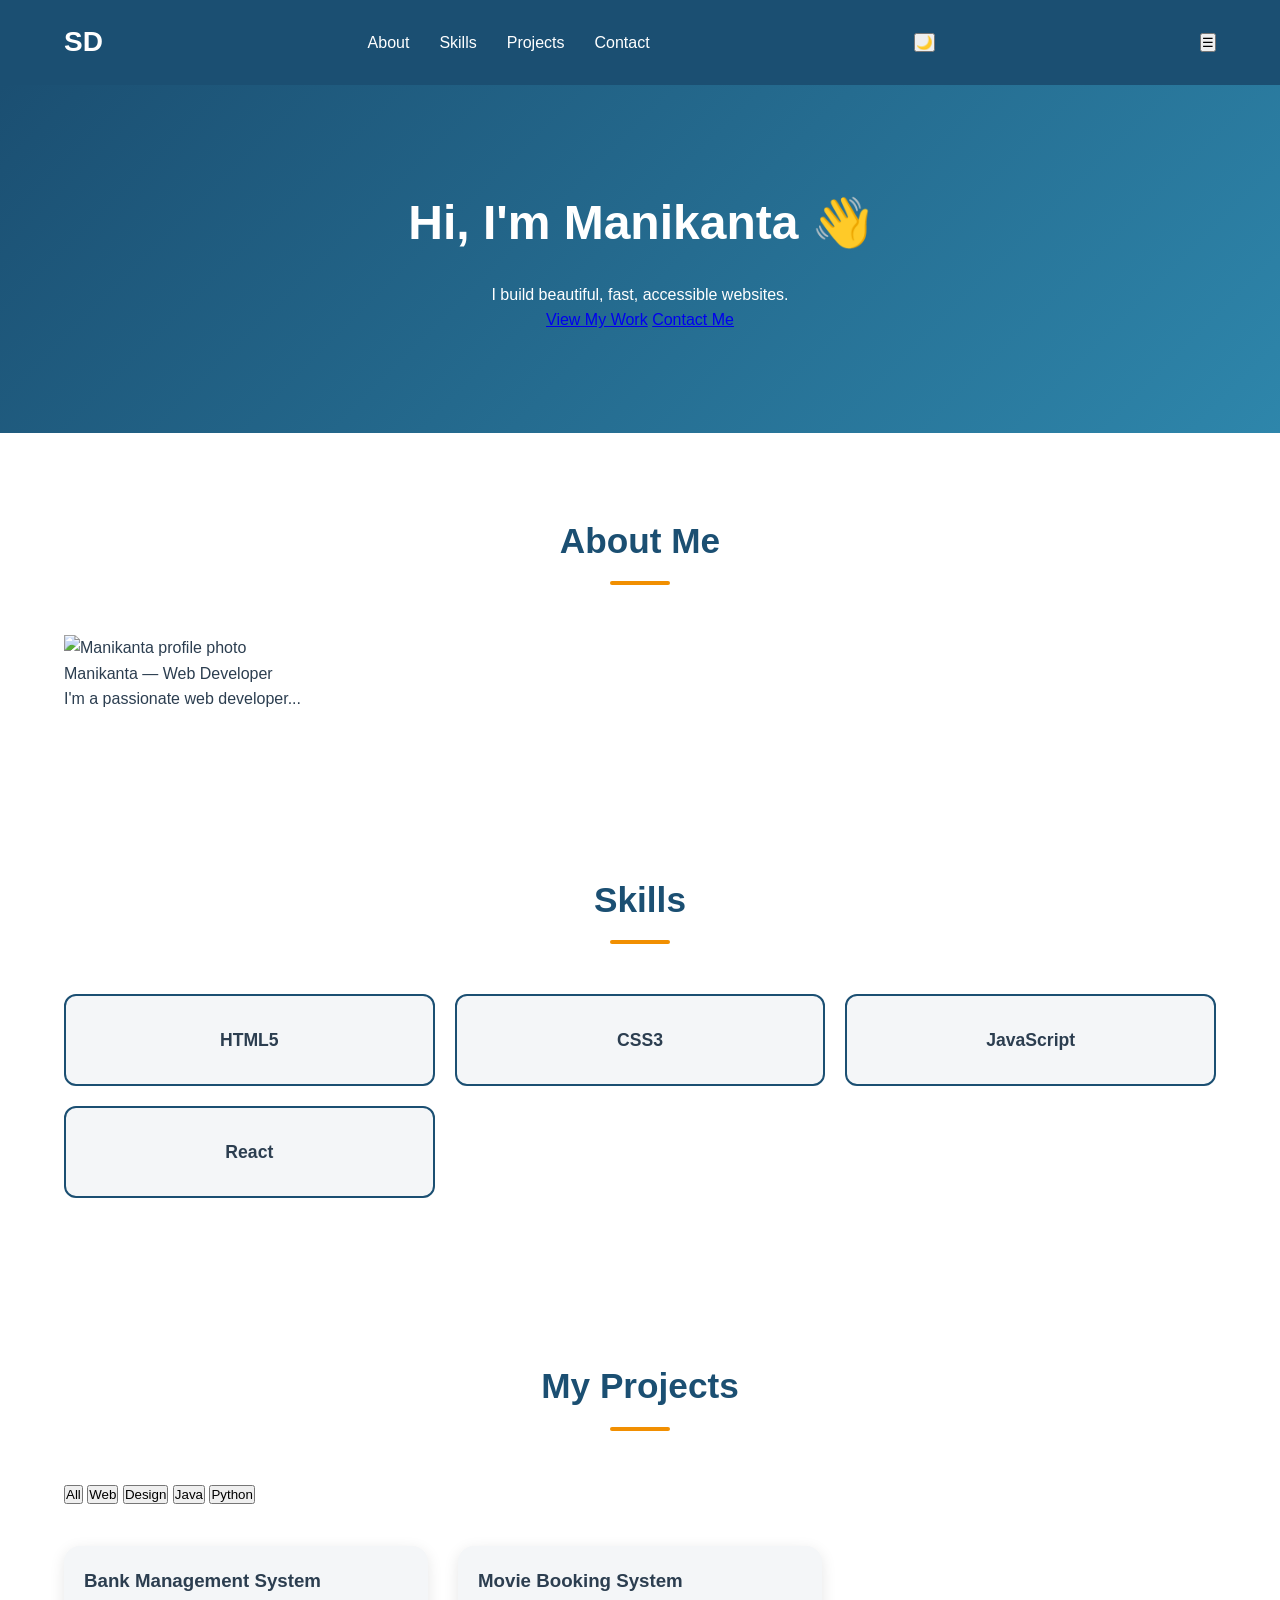
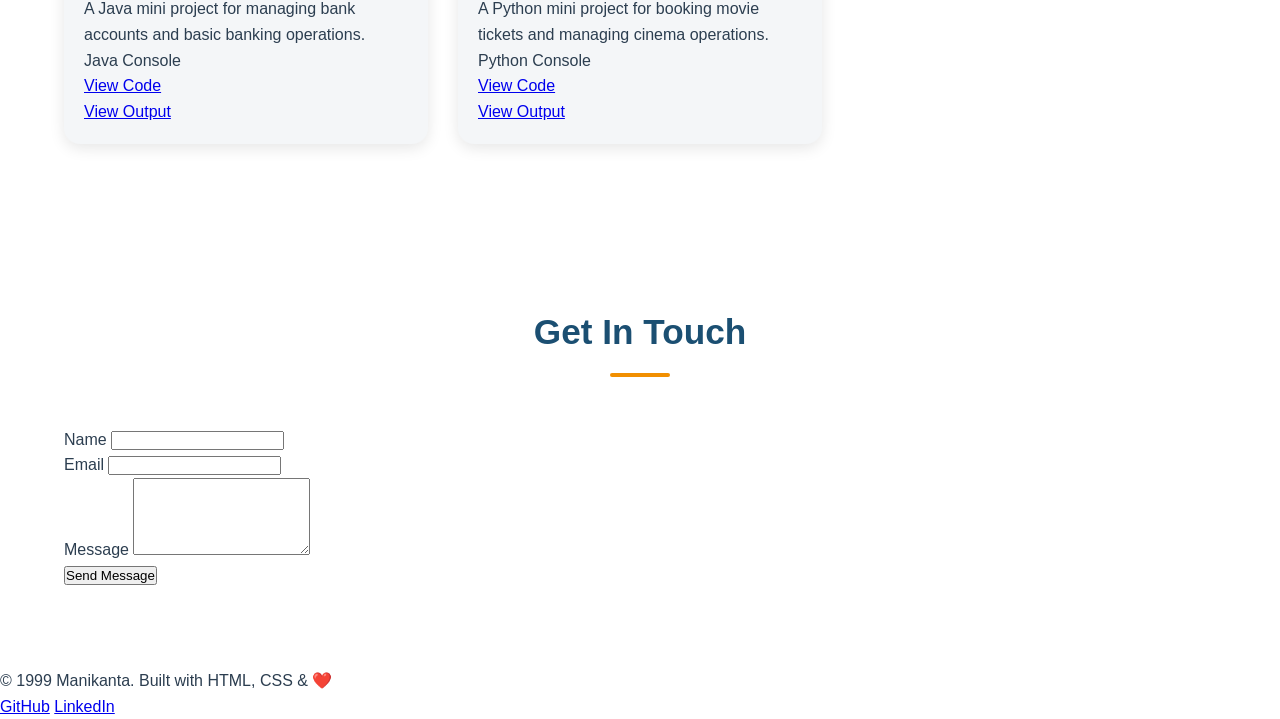
==== index.html @ 67e28643 "Day6_changes" ====
<!DOCTYPE html>
<html lang="en">

<head>
    <meta charset="UTF-8">
    <meta name="viewport" content="width=device-width, initial-scale=1.0">
    <title>Manikanta | Web Developer</title>
    <meta name="description" content="Portfolio of Manikanta, web developer">
    <meta property="og:title" content="Manikanta | Web Developer">
    <meta property="og:image" content="preview.jpg">
    <link rel="icon" type="image/png" href="images/favicon.png" alt="Favicon">
 
    <link rel="stylesheet" href="styles.css"> <!-- Ready for Day 5! -->
</head>

<body>

    <!-- HEADER + NAVIGATION -->
    <header class="site-header">
        <nav class="navbar">
            <div class="logo">SD</div>
            <ul class="nav-links">
                <li><a href="#about">About</a></li>
                <li><a href="#skills">Skills</a></li>
                <li><a href="#projects">Projects</a></li>
                <li><a href="#contact">Contact</a></li>
            </ul>
            <!-- FOR DARK MODE -->
            <button class="theme-toggle" aria-label="Toggle Dark Mode" title="Toggle Dark Mode">
                🌙
            </button>
            <!-- Mobile Menu -->
            <button class="menu-toggle" aria-label="Toggle Navigation" aria-expanded="false">
                ☰
            </button>
        </nav>
    </header>

    <!-- MAIN CONTENT -->
    <main>

        <!-- HERO SECTION -->
        <section class="hero-section">
            <h1>Hi, I'm <span class="highlight">Manikanta</span> 👋</h1>
            <p class="tagline">I build beautiful, fast, accessible websites.</p>
            <div class="hero-buttons">
                <a href="#projects" class="btn btn-primary">View My Work</a>
                <a href="#contact" class="btn btn-secondary">Contact Me</a>
            </div>
        </section>

        <!-- ABOUT SECTION -->
        <section id="about" class="about-section">
            <h2>About Me</h2>
            <div class="about-content">
                <figure class="profile-figure">
                    <img src="images/profile.jpg" alt="Manikanta profile photo" width="300">
                    <figcaption>Manikanta — Web Developer</figcaption>
                </figure>
                <div class="about-text">
                    <p>I'm a passionate web developer...</p>
                </div>
            </div>
        </section>

        <!-- SKILLS SECTION -->
        <section id="skills" class="skills-section">
            <h2>Skills</h2>
            <div class="skills-grid">
                <div class="skill-item" data-level="90">HTML5</div>
                <div class="skill-item" data-level="80">CSS3</div>
                <div class="skill-item" data-level="75">JavaScript</div>
                <div class="skill-item" data-level="65">React</div>
            </div>
        </section>

        <!-- PROJECTS SECTION -->
        <section id="projects" class="projects-section">
            <h2>My Projects</h2>
            <div class="project-filters">
                <!--The data-filter attribute is what our JS will read-->
                <button class="filter-btn active" data-filter="all">All</button>
                <button class="filter-btn active" data-filter="web">Web</button>
                <button class="filter-btn active" data-filter="design">Design</button>
                <button class="filter-btn" data-filter="java">Java</button>
                <button class="filter-btn" data-filter="python">Python</button>
            </div>
        <div class="projects-grid">
        <article class="project-card" data-category="java">

    <div class="project-card-body">

        <h3>Bank Management System</h3>

        <p>
            A Java mini project for managing bank accounts
            and basic banking operations.
        </p>
             
        <div class="project-tags">
            <span class="tag">Java</span>
            <span class="tag">Console</span>
        </div>

        <a href="https://github.com/Manikantakardalli/java-programs/blob/main/src/mini_projects/Bank.java"
             class="btn"
             target="_blank">
             View Code
        </a>

         <a href="images/Bank-output.png"
            class="btn"
            target="_blank">
            View Output
         </a>


    </div>

        </article>

        <article class="project-card" data-category="python">

    <div class="project-card-body">

        <h3>Movie Booking System</h3>

        <p>
            A Python mini project for booking movie tickets
            and managing cinema operations.
        </p>
             
        <div class="project-tags">
            <span class="tag">Python</span>
            <span class="tag">Console</span>
        </div>

        <a href="https://github.com/Manikantakardalli/python-programs/blob/main/Mini_projects/movie_booking.py"
             class="btn"
             target="_blank">
             View Code
        </a>

         <a href="images/Movie-output.png"
            class="btn"
            target="_blank">
            View Output
         </a>


    </div>

        </article>
        </div>
        </section>

        <!-- CONTACT SECTION -->
        <section id="contact" class="contact-section">
            <h2>Get In Touch</h2>
            <form id="contact-form" action="#" method="POST" novalidate>
                <div class="form-group">
                    <label for="name">Name</label>
                    <input type="text" id="name" name="name" required>
                </div>
                <div class="form-group">
                    <label for="email">Email</label>
                    <input type="email" id="email" name="email" required>
                </div>
                <div class="form-group">
                    <label for="message">Message</label>
                    <textarea id="message" name="message" rows="5" required></textarea>
                </div>
                <button type="submit" class="btn btn-primary">Send Message</button>
            </form>
        </section>

    </main>

    <!-- FOOTER -->
    <footer class="site-footer">
        <p>
            &copy; <span class="footer-year">1999</span> Manikanta.
            Built with HTML, CSS & ❤️
        </p>

        <nav aria-label="Social links">
            <a href="https://github.com/manikantakardalli" target="_blank">GitHub</a>
            <a href="https://www.linkedin.com/in/manikanta-kardalli-6a7165414/" target="_blank">LinkedIn</a>
        </nav>
    </footer>

    <!-- JavaScript will go here from Day 8! -->
    <script src="script.js"></script>
</body>

</html>
---- styles.css ----
/* styles.css - Start styling your potfolio website here */
/* === RESET & BASE === */
*{
    margin: 0;
    padding: 0;
    box-sizing: border-box;
}
/* CSS Custom Properties (variables) - DRY Principle */
:root {
    --primary: #1B4F72;
    --accent: #F18F01;
    --text: #2C3E50;
    --light: #F4F6F8;
    --white: #FFFFFF;
    --font-main: 'Segoe UI', Tahoma, Geneva, Verdana, sans-serif;
 
}
body {
    font-family: var(--font-main);
    color: var(--text);
    line-height: 1.6;
    background-color: var(--white);
}
/* NAVIGATION */
.site-header{
    position: sticky;
    top: 0;
    z-index: 1000;
    background: var(--primary);
    transition: background 0.3s ease, box-shadow 0.3s ease; /*Day 9*/
}
.navbar {
    display: flex;
    justify-content: space-between;
    align-items: center;
    padding: 20px 5%;
   
}
.logo{
    font-size: 28px;
    font-weight: bold;
    color: var(--white);
}
.nav-links {
    list-style: none;
    display: flex;
    gap: 30px;
}
.nav-links a {
    color: var(--white);
    text-decoration: none;
    font-weight: 500;
    transition: color 0.3s;
}
.nav-links a:hover {
    color: var(--accent);
 
}
.nav-links a.active{
    color: var(--accent);
    font-weight: bold;
    border-bottom: 2px solid var(--accent);
}
 
/* HERO SECTION */
.hero-section {
    text-align: center;
    background: linear-gradient(135deg, var(--primary), #2E86AB);
    color: var(--white);
    padding: 100px 5%;
}
.hero-section h1 {
    font-size: 3rem;
    margin-bottom: 20px;
 
}

/* === SECTION STYLES === */
section{
    padding: 80px 5%;
}
section h2{
    text-align: center;
    font-size: 2.2rem;
    margin-bottom: 50px;
    color: var(--primary);
}
 
section h2::after{
    content: '';
    display: block;
    width: 60px;
    height: 4px;
    background: var(--accent);
    margin: 12px auto 0;
    border-radius: 2px;
}

/* SKILLS SECTION */
.skills-grid{
    display:grid;
    grid-template-columns: repeat(auto-fill,minmax(300px,1fr));
    gap: 20px;
    margin-top: 40px;
    justify-items: space-between;
}
.skill-item{
    background: var(--light);
    border: 2px solid var(--primary);
    border-radius: 12px;
    padding: 30px 20px;
    text-align: center;
    font-weight: bold;
    font-size: 1.1rem;
    transition: transform 0.3s, box-shadow 0.3s;
}
.skill-item:hover{
    transform: translateY(-5px);
    box-shadow: 0 10px 30px rgba(0,0,0,0.15);
}
/* PROJECTS SECTION */
.projects-grid{
    display:grid;
    grid-template-columns: repeat(auto-fill,minmax(300px,1fr));
    gap: 30px;
    margin-top: 40px;
}
.project-card{
    background: var(--light);
    border-radius: 16px;
    overflow: hidden;
    box-shadow: 0 4px 15px rgba(0,0,0,0.1);
    transition: transform 0.3s, box-shadow 0.3s;
    display: flex;
    flex-direction: column;
}
.project-card:hover{
    transform: translateY(-8px);
    box-shadow: 0 15px 40px rgba(0,0,0,0.2);
}
.project-card img{
    width: 100%;
    height:200px;
    object-fit: cover;
}
.project-card-body{
  padding: 20px;
  flex: 1;
  display: flex;
  flex-direction: column;
}
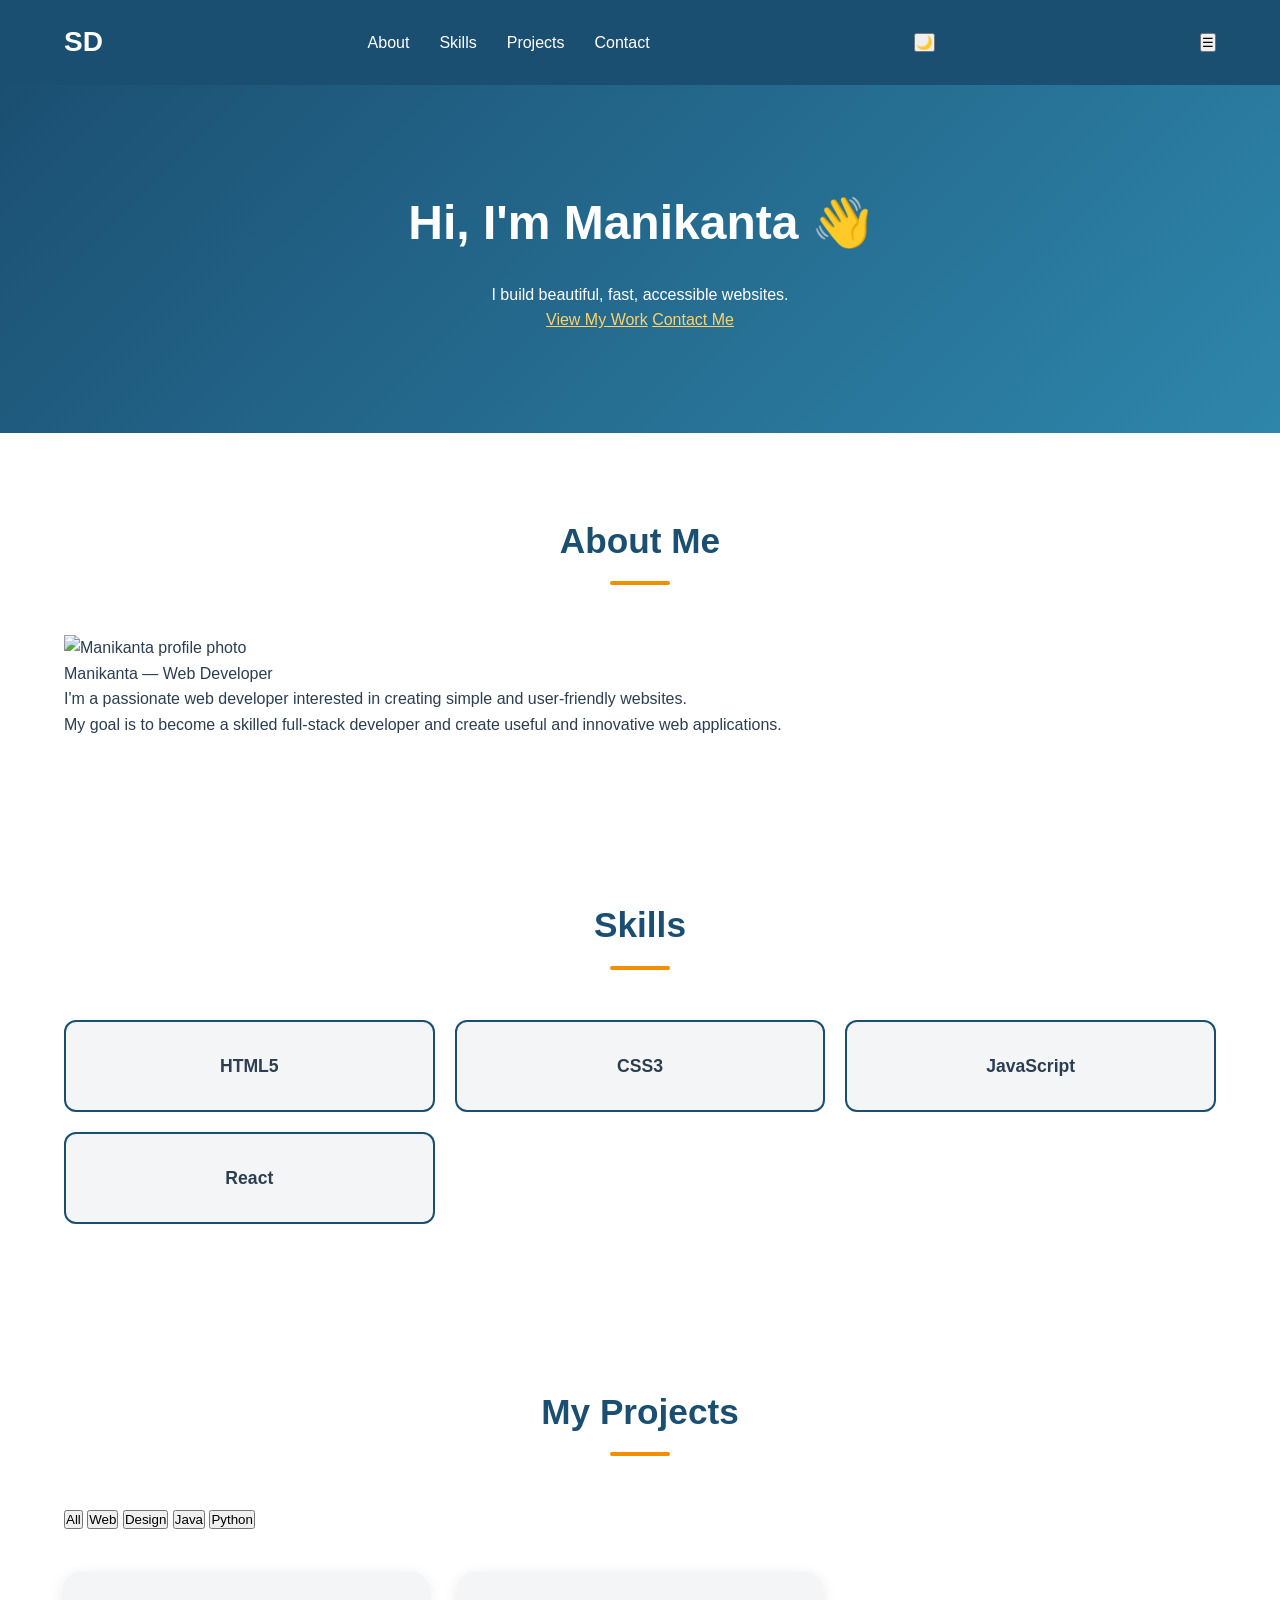
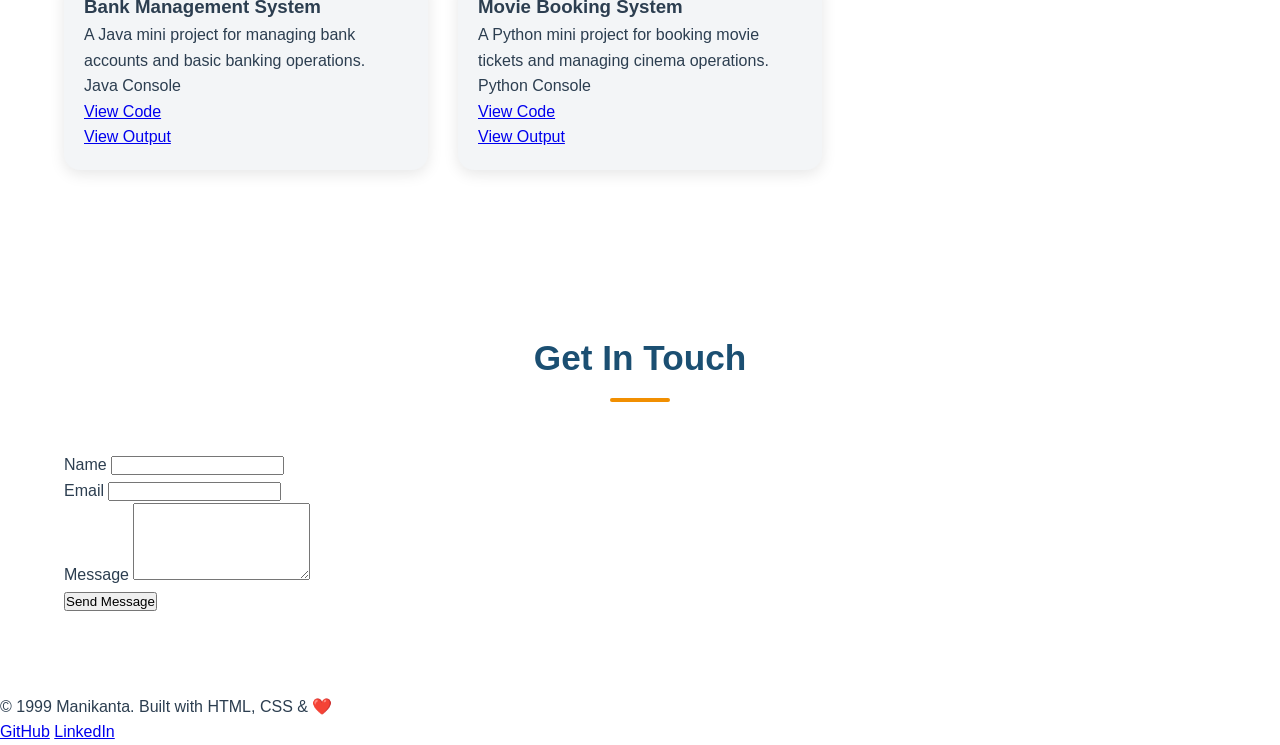
==== commit 9df40df3: "Day6_changes" ====
--- a/index.html
+++ b/index.html
@@ -54,12 +54,20 @@
             <h2>About Me</h2>
             <div class="about-content">
                 <figure class="profile-figure">
-                    <img src="images/profile.jpg" alt="Manikanta profile photo" width="300">
+                    <img src="images/profile.jpg" alt="Manikanta profile photo" width="150">
                     <figcaption>Manikanta — Web Developer</figcaption>
                 </figure>
                 <div class="about-text">
-                    <p>I'm a passionate web developer...</p>
-                </div>
+                     <p>
+                           I'm a passionate web developer interested in creating
+                           simple and user-friendly websites.
+                     </p>
+
+                     <p>
+                            My goal is to become a skilled full-stack developer and
+                            create useful and innovative web applications.
+                     </p>
+</div>
             </div>
         </section>
 
@@ -170,7 +178,7 @@
                     <label for="message">Message</label>
                     <textarea id="message" name="message" rows="5" required></textarea>
                 </div>
-                <button type="submit" class="btn btn-primary">Send Message</button>
+                <button type="submit" class="btn btn-primary" >Send Message</button>
             </form>
         </section>
 
--- a/styles.css
+++ b/styles.css
@@ -10,7 +10,7 @@
     --primary: #1B4F72;
     --accent: #F18F01;
     --text: #2C3E50;
-    --light: #F4F6F8;
+    --light: hsl(210, 22%, 96%);
     --white: #FFFFFF;
     --font-main: 'Segoe UI', Tahoma, Geneva, Verdana, sans-serif;
  
@@ -73,6 +73,10 @@
     font-size: 3rem;
     margin-bottom: 20px;
  
+}
+.hero-buttons a {
+    margin-top: 20px;
+    color:#FFD166;
 }
 
 /* === SECTION STYLES === */
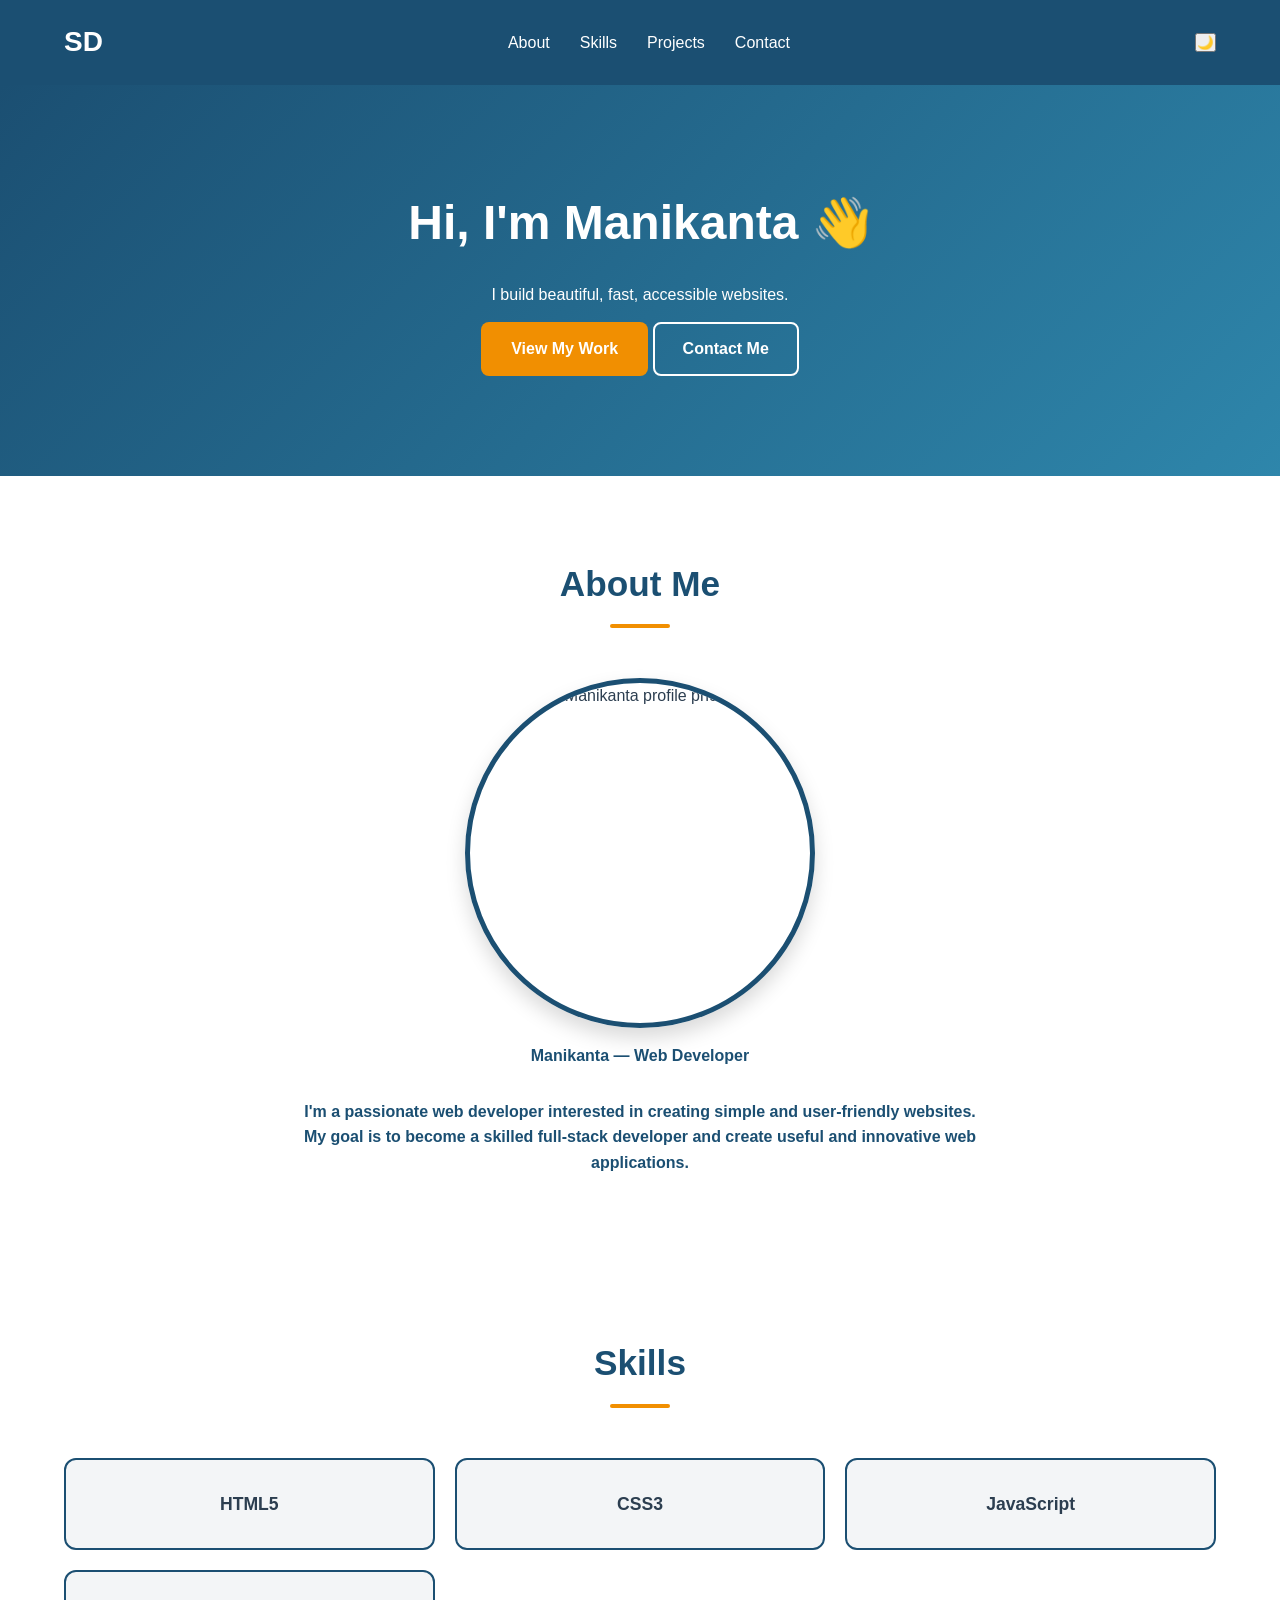
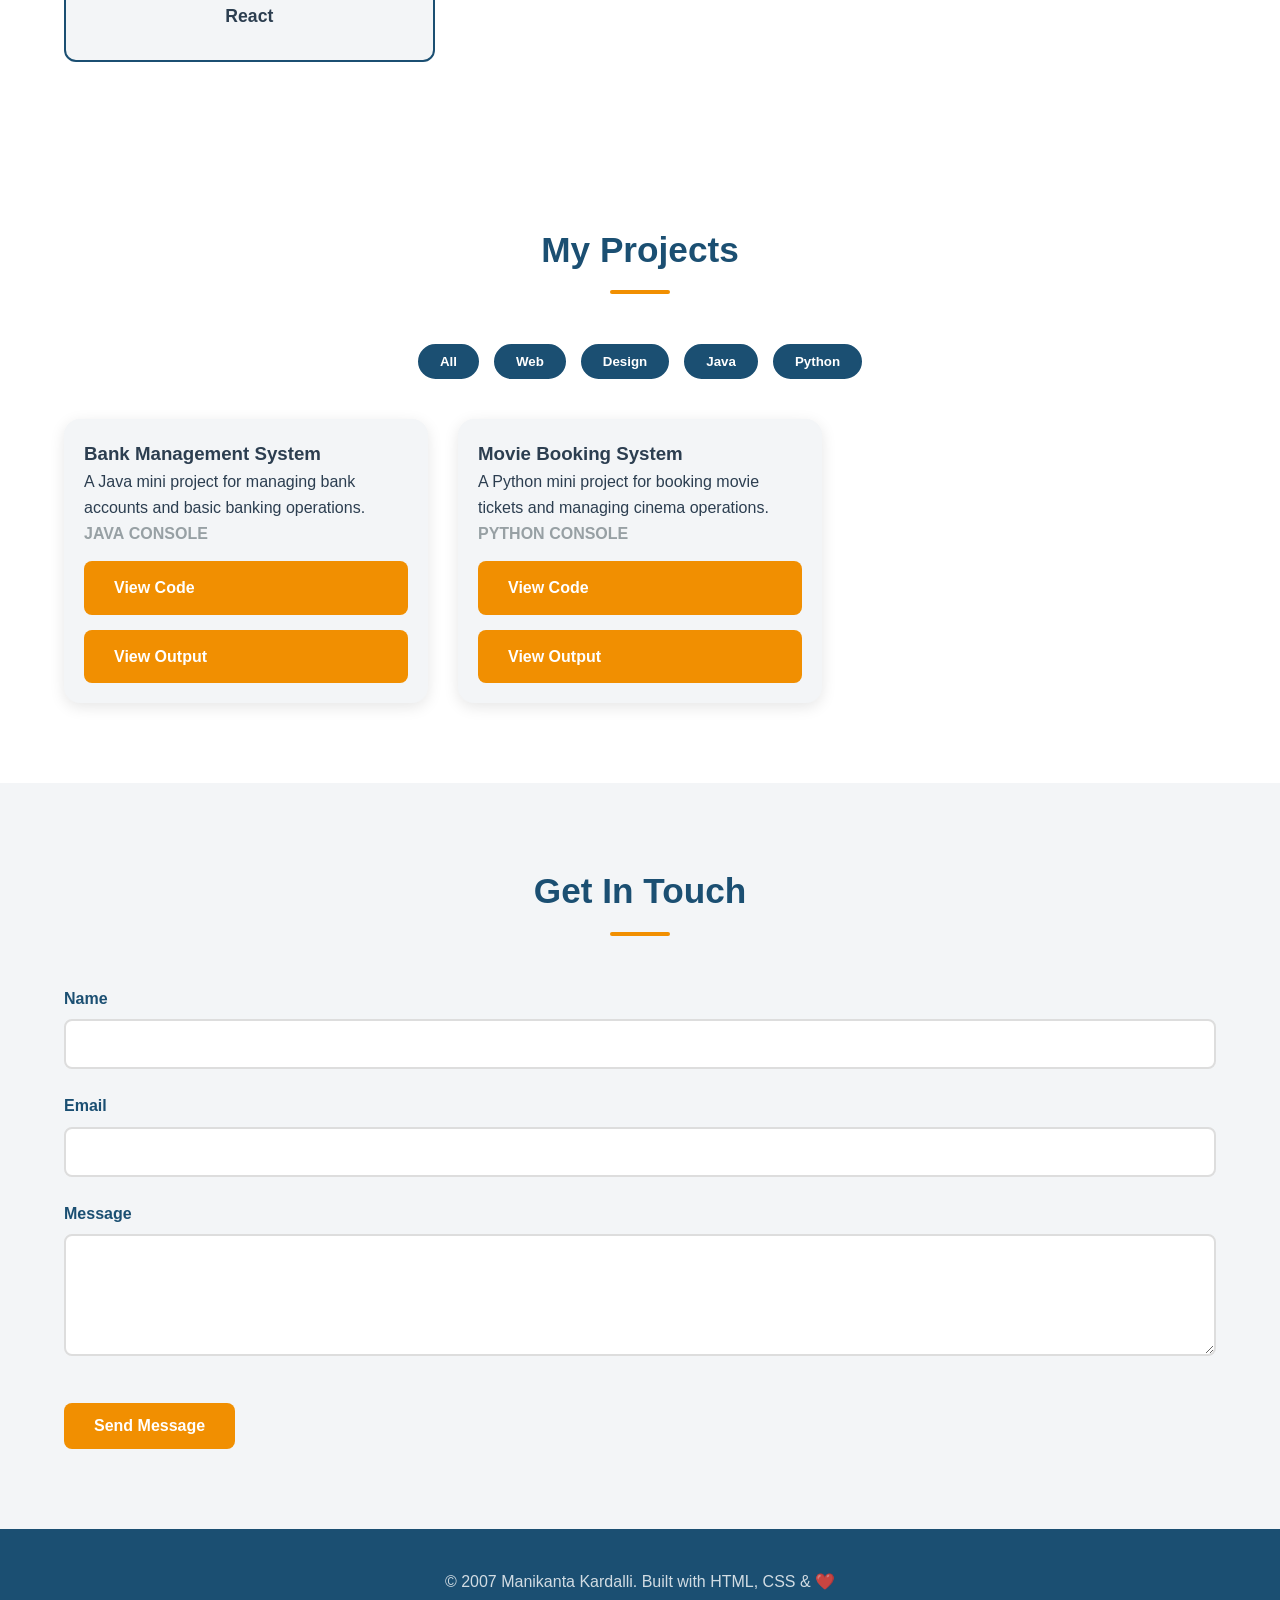
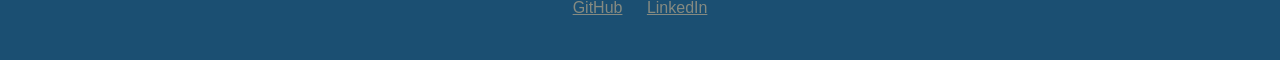
==== commit bef937fa: "Day7_changes" ====
--- a/index.html
+++ b/index.html
@@ -54,7 +54,7 @@
             <h2>About Me</h2>
             <div class="about-content">
                 <figure class="profile-figure">
-                    <img src="images/profile.jpg" alt="Manikanta profile photo" width="150">
+                    <img src="images/profile.jpg" alt="Manikanta profile photo" width="350">
                     <figcaption>Manikanta — Web Developer</figcaption>
                 </figure>
                 <div class="about-text">
@@ -90,8 +90,8 @@
                 <button class="filter-btn active" data-filter="all">All</button>
                 <button class="filter-btn active" data-filter="web">Web</button>
                 <button class="filter-btn active" data-filter="design">Design</button>
-                <button class="filter-btn" data-filter="java">Java</button>
-                <button class="filter-btn" data-filter="python">Python</button>
+                <button class="filter-btn active" data-filter="java">Java</button>
+                <button class="filter-btn active" data-filter="python">Python</button>
             </div>
         <div class="projects-grid">
         <article class="project-card" data-category="java">
@@ -106,18 +106,18 @@
         </p>
              
         <div class="project-tags">
-            <span class="tag">Java</span>
-            <span class="tag">Console</span>
+            <span class="tag">JAVA</span>
+            <span class="tag">CONSOLE</span>
         </div>
 
         <a href="https://github.com/Manikantakardalli/java-programs/blob/main/src/mini_projects/Bank.java"
-             class="btn"
+             class="btn btn-primary"
              target="_blank">
              View Code
         </a>
 
          <a href="images/Bank-output.png"
-            class="btn"
+            class="btn btn-primary"
             target="_blank">
             View Output
          </a>
@@ -139,18 +139,18 @@
         </p>
              
         <div class="project-tags">
-            <span class="tag">Python</span>
-            <span class="tag">Console</span>
+            <span class="tag">PYTHON</span>
+            <span class="tag">CONSOLE</span>
         </div>
 
         <a href="https://github.com/Manikantakardalli/python-programs/blob/main/Mini_projects/movie_booking.py"
-             class="btn"
+             class="btn btn-primary"
              target="_blank">
              View Code
         </a>
 
          <a href="images/Movie-output.png"
-            class="btn"
+            class="btn btn-primary"
             target="_blank">
             View Output
          </a>
@@ -187,13 +187,13 @@
     <!-- FOOTER -->
     <footer class="site-footer">
         <p>
-            &copy; <span class="footer-year">1999</span> Manikanta.
+            &copy; <span class="footer-year">2007</span> Manikanta Kardalli.
             Built with HTML, CSS & ❤️
         </p>
 
-        <nav aria-label="Social links">
+        <nav class = "social-links" aria-label="Social links">
             <a href="https://github.com/manikantakardalli" target="_blank">GitHub</a>
-            <a href="https://www.linkedin.com/in/manikanta-kardalli-6a7165414/" target="_blank">LinkedIn</a>
+            <a href="https://www.linkedin.com/in/manikanta-kardalli-6a7165414/" target="_blank" >LinkedIn</a>
         </nav>
     </footer>
 
--- a/styles.css
+++ b/styles.css
@@ -72,13 +72,106 @@
 .hero-section h1 {
     font-size: 3rem;
     margin-bottom: 20px;
- 
-}
-.hero-buttons a {
-    margin-top: 20px;
-    color:#FFD166;
-}
-
+}
+/* === ABOUT SECTION === */
+.about-content{
+    display: flex;
+    flex-direction: column;
+    align-items: center;
+    justify-content: center;
+    gap:30px;
+    max-width: 1000px;
+    margin: 0 auto;
+    text-align: center;
+}
+.profile-figure{
+    display: flex;
+    flex-direction: column;
+    align-items: center;
+    text-align: center;
+   
+}
+.profile-figure img{
+   aspect-ratio: 1/1;
+    object-fit: cover;
+    border-radius: 50%;
+    border: 5px solid var(--primary);
+    box-shadow: 0 10px 20px rgba(0,0,0,0.15);
+    transition: transform 0.3s ease;
+}
+ 
+.profile-figure img:hover{
+    transform: scale(1.05); /* Slight zoom effect on hover */
+}
+figcaption{
+    margin-top: 15px;
+    font-weight: bold;
+    color: var(--primary);
+}
+ 
+.about-text{
+    max-width: 700px;
+    text-align: center;
+    font-weight: bold;
+    color: var(--primary);
+   
+}
+/* === BUTTON STYLES === */
+.btn{
+    display: inline-block;
+    padding: 12px 28px;
+    border-radius: 8px;
+    text-decoration: none;
+    font-weight: 600;
+    font-size: 1rem;
+    cursor: pointer;
+    border: 2px solid transparent;
+    transition: all 0.3s ease;
+    margin-top: 15px;
+     
+}
+.btn-primary{
+    background: var(--accent);
+    color: var(--white);
+   
+}
+.btn-primary:hover{
+    background: transparent;
+    color: var(--accent);
+    border-color: var(--accent);
+}
+.btn-secondary{
+    background: transparent;
+    color: var(--white);
+    border-color: var(--white);
+}
+.btn-secondary:hover{
+    background: var(--white);
+    color: var(--primary);
+}
+.project-filters{
+    display: flex;
+    justify-content: center;
+    gap: 15px;
+    margin-bottom: 30px;
+}
+.filter-btn{
+    padding: 8px 20px;
+    background: transparent;
+    border: 2px solid var(--primary);
+    color: var(--primary);
+    border-radius: 25px;
+    cursor: pointer;
+    font-weight: 600;
+    transition: all 0.3s ease;
+}
+.filter-btn:hover,
+.filter-btn.active{
+    background: var(--primary);
+    color: var(--white);
+ 
+}
+ 
 /* === SECTION STYLES === */
 section{
     padding: 80px 5%;
@@ -119,7 +212,7 @@
     transition: transform 0.3s, box-shadow 0.3s;
 }
 .skill-item:hover{
-    transform: translateY(-5px);
+    transform: translateY(-15px);
     box-shadow: 0 10px 30px rgba(0,0,0,0.15);
 }
 /* PROJECTS SECTION */
@@ -139,7 +232,7 @@
     flex-direction: column;
 }
 .project-card:hover{
-    transform: translateY(-8px);
+    transform: translateY(-5px);
     box-shadow: 0 15px 40px rgba(0,0,0,0.2);
 }
 .project-card img{
@@ -152,4 +245,110 @@
   flex: 1;
   display: flex;
   flex-direction: column;
+}
+.tag{
+    color:#97a0a4;
+    font-size:medium;
+    font-weight: bold;
+}
+/* === CONTACT FORM === */
+.contact-section{
+    background: var(--light);
+}
+ 
+.form-group{
+    margin-bottom: 24px;
+}
+ 
+.form-group label{
+    display: block;
+    margin-bottom: 8px;
+    font-weight: 600;
+    color: var(--primary);
+}
+ 
+.form-group input,
+.form-group textarea,
+.form-select{
+    width: 100%;
+    padding: 14px 16px;
+    border: 2px solid #DDD;
+    border-radius: 8px;
+    font-size: 1rem;
+    transition: border-color 0.3s;
+}
+.form-group input:focus,
+.form-group textarea:focus,
+.form-group .form-select:focus{
+    border-color: var(--primary);
+    outline: none;
+    box-shadow: 0 0 0 3px rgba(27, 79, 114, 0.2);
+}
+/* === FOOTER === */
+.site-footer{
+    background: var(--primary);
+    color: rgba(255, 255, 255, 0.8);
+    text-align: center;
+    padding: 40px 5%;
+}
+.social-links a{
+    margin: 0 10px;
+    color :rgb(133, 138, 129);
+    text-decoration:underline;
+}
+/* === RESPONSIVE === */
+@media (max-width: 768px){
+    .nav-links{ display: none;}
+    .menu-toggle {display: block;}
+    .hero-section h1 {font-size: 2rem;}
+    .projects-grid {grid-template-columns: 1fr;}
+}
+/* CSS ADDED FOR MENU TOGGLE */
+/* === MOBILE NAVIGATION ==== */
+.menu-toggle{
+    display: none;
+    background: none;
+    border: none;
+    color: #fff;
+    font-size: 30px;
+    cursor: pointer;
+ 
+}
+@media (max-width:768px){
+    .menu-toggle{
+        display:block;
+    }
+    .nav-links{
+        display:none;
+        position:absolute;
+        top:70px;
+        left:0;
+        width:100%;
+        background:#1B4F72;
+        flex-direction:column;
+        text-align:center;
+        padding:20px 0;
+        gap:20px;
+    }
+.nav-links.open{
+        display:flex;
+ 
+    }
+}
+.site-header.scrolled{
+    box-shadow: 0 2px 20px rgba(0, 0, 0, 0.2);
+}
+/* === ANIMATIONS === */
+@keyframes fadeInUp{
+    from { opacity: 0; transform: translateY(30px); }
+    to { opacity: 1; transform: translateY(0); }
+}
+.hero-section h1{
+    animation: fadeInUp 0.8s ease 0.2s both;
+}
+.tagline{
+    animation: fadeInUp 0.8s ease 0.6s both;
+}
+.hero-buttons{
+    animation: fadeInUp 0.8s ease 0.8s both;
 }
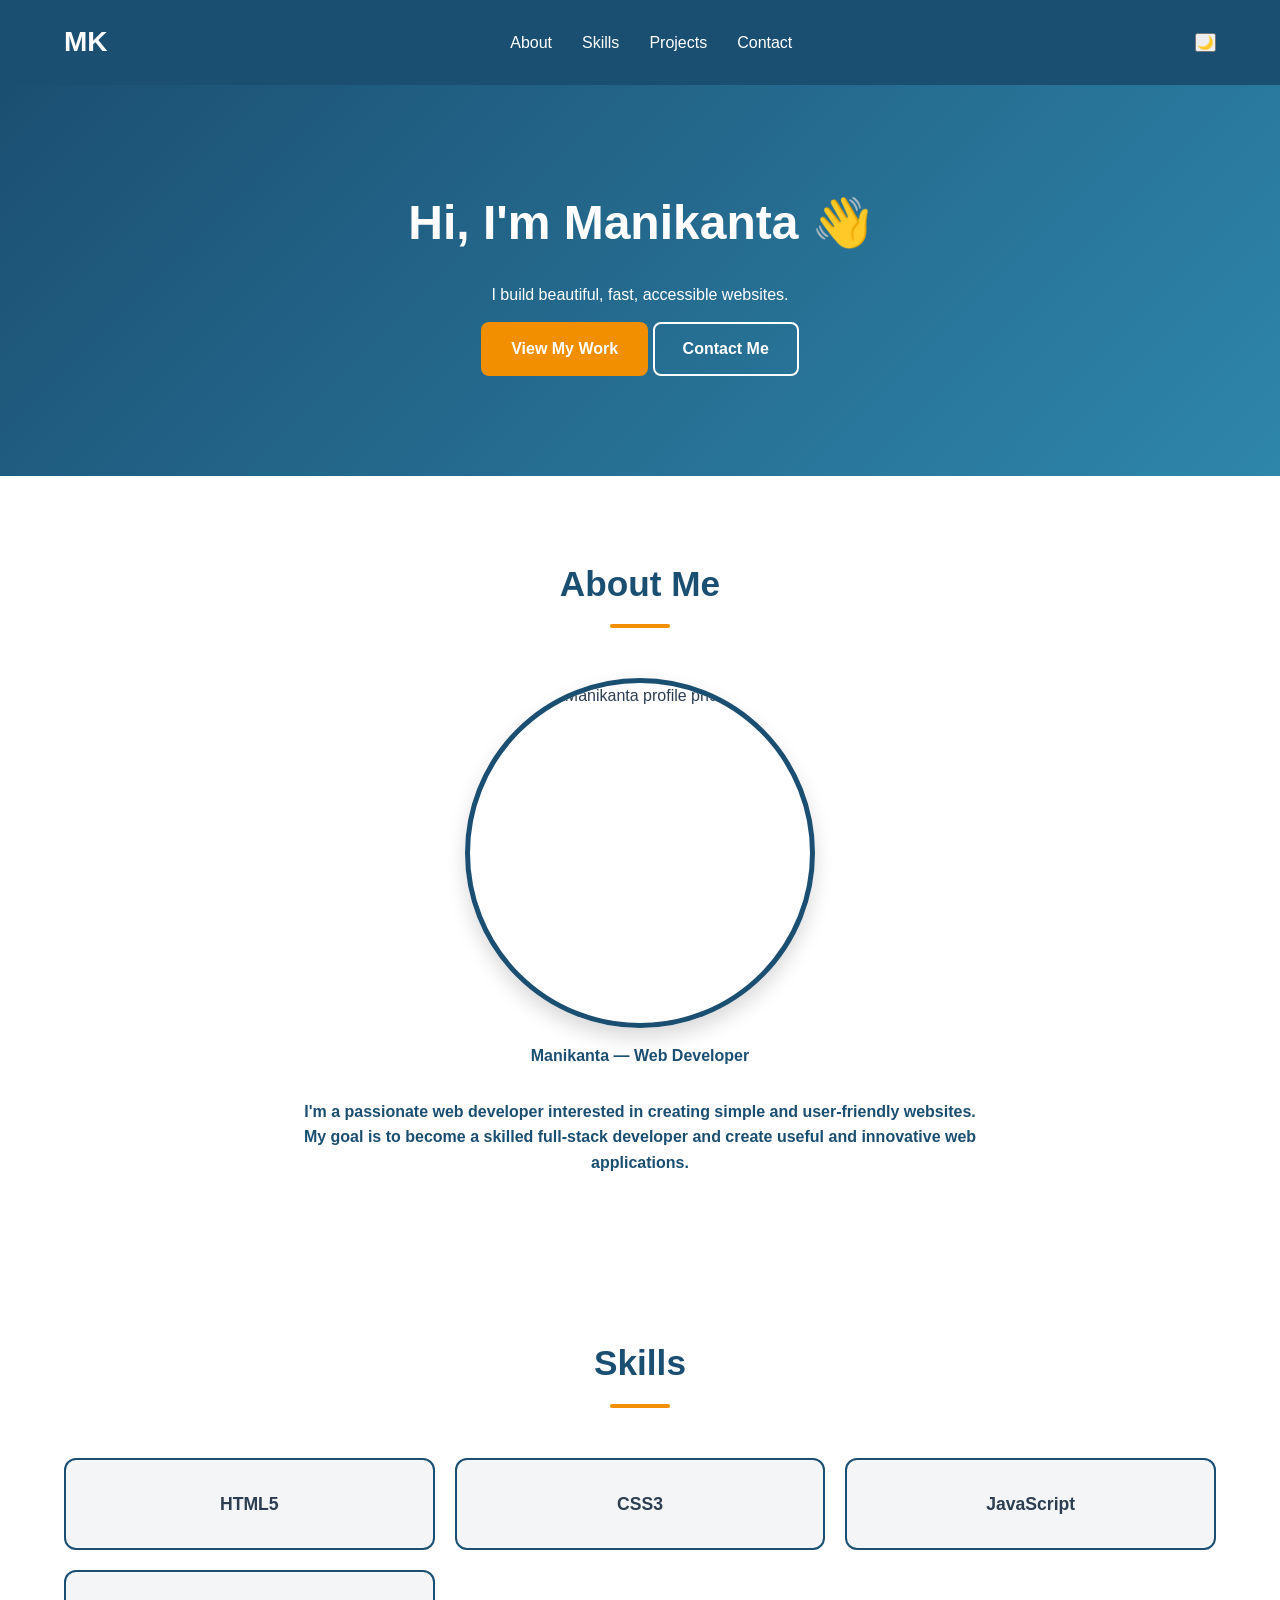
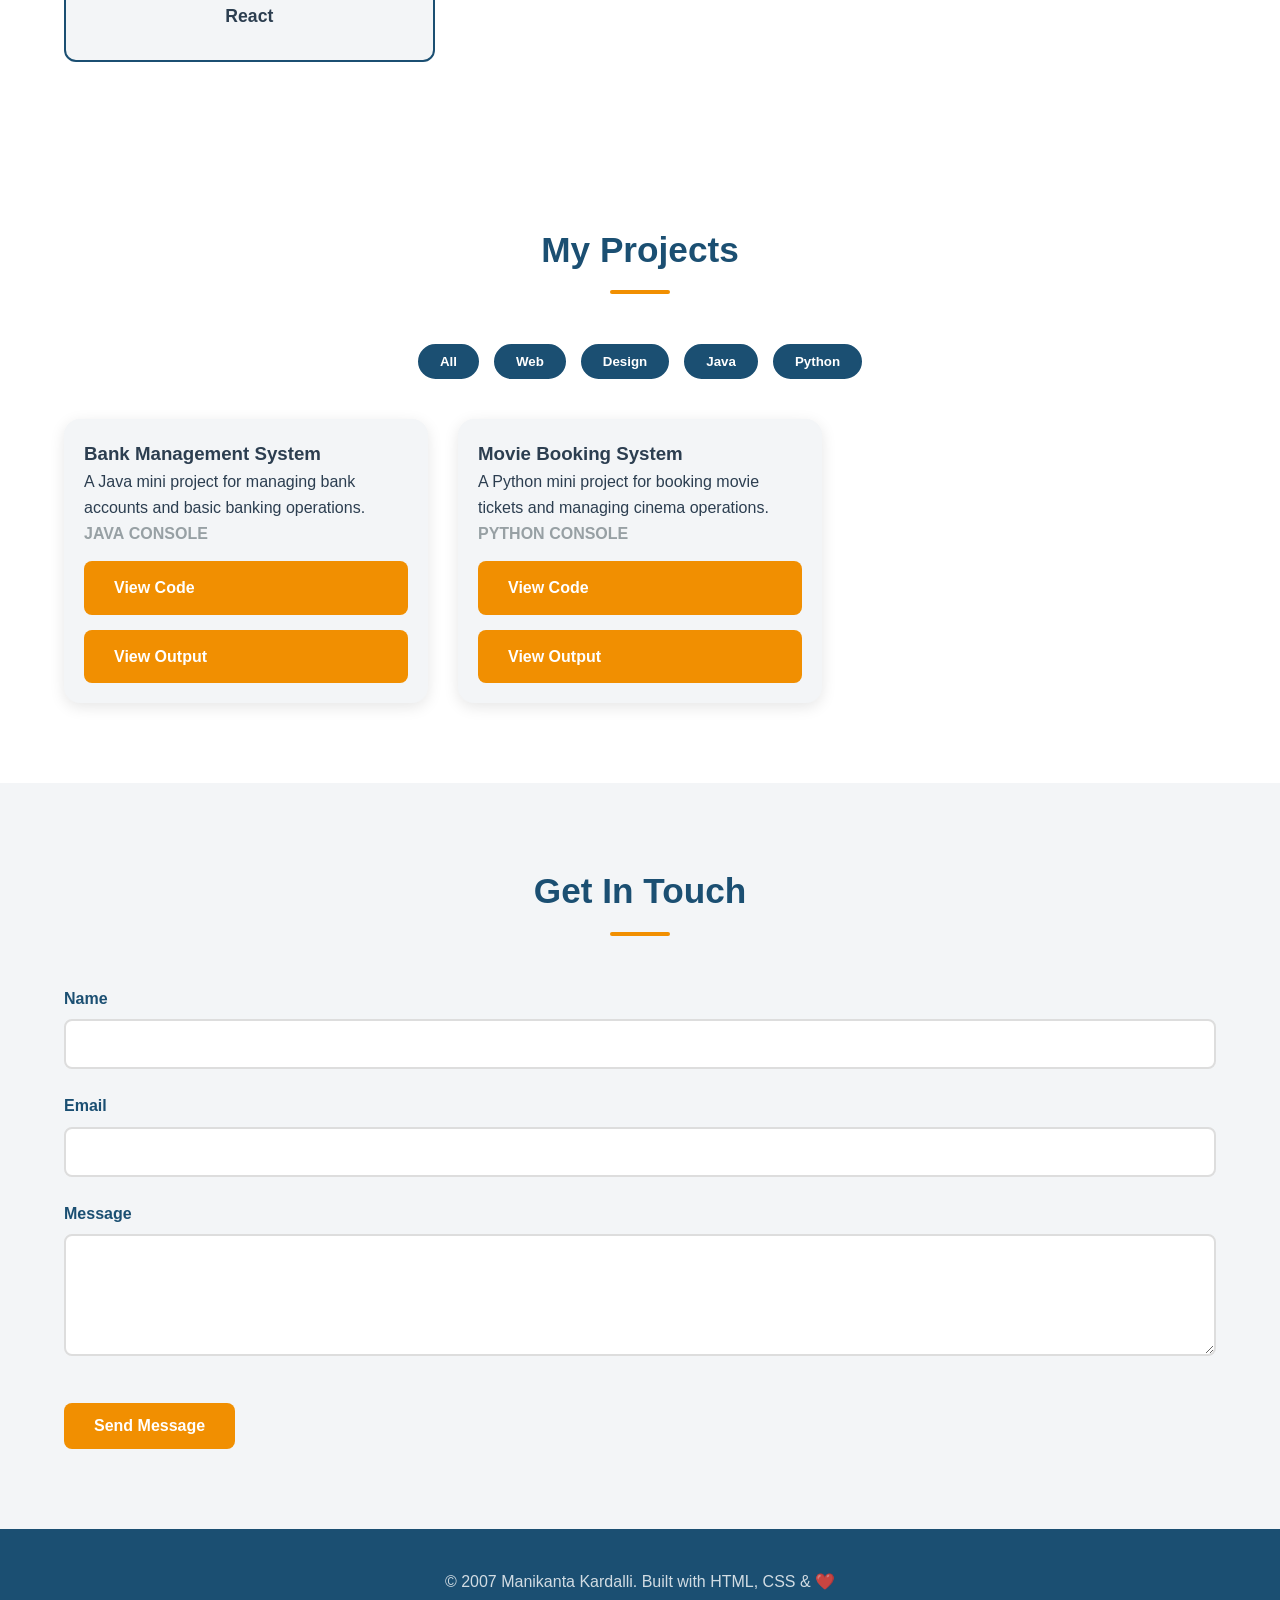
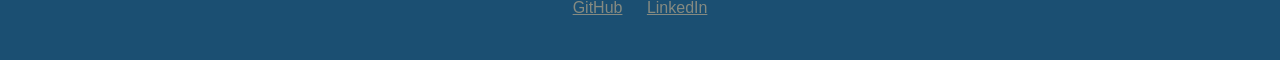
==== commit c4aede01: "Day7_changes" ====
--- a/index.html
+++ b/index.html
@@ -18,7 +18,7 @@
     <!-- HEADER + NAVIGATION -->
     <header class="site-header">
         <nav class="navbar">
-            <div class="logo">SD</div>
+            <div class="logo">MK</div>
             <ul class="nav-links">
                 <li><a href="#about">About</a></li>
                 <li><a href="#skills">Skills</a></li>
--- a/styles.css
+++ b/styles.css
@@ -7,8 +7,8 @@
 }
 /* CSS Custom Properties (variables) - DRY Principle */
 :root {
-    --primary: #1B4F72;
-    --accent: #F18F01;
+    --primary: #1b4f72;
+    --accent: #F18F01;  
     --text: #2C3E50;
     --light: hsl(210, 22%, 96%);
     --white: #FFFFFF;
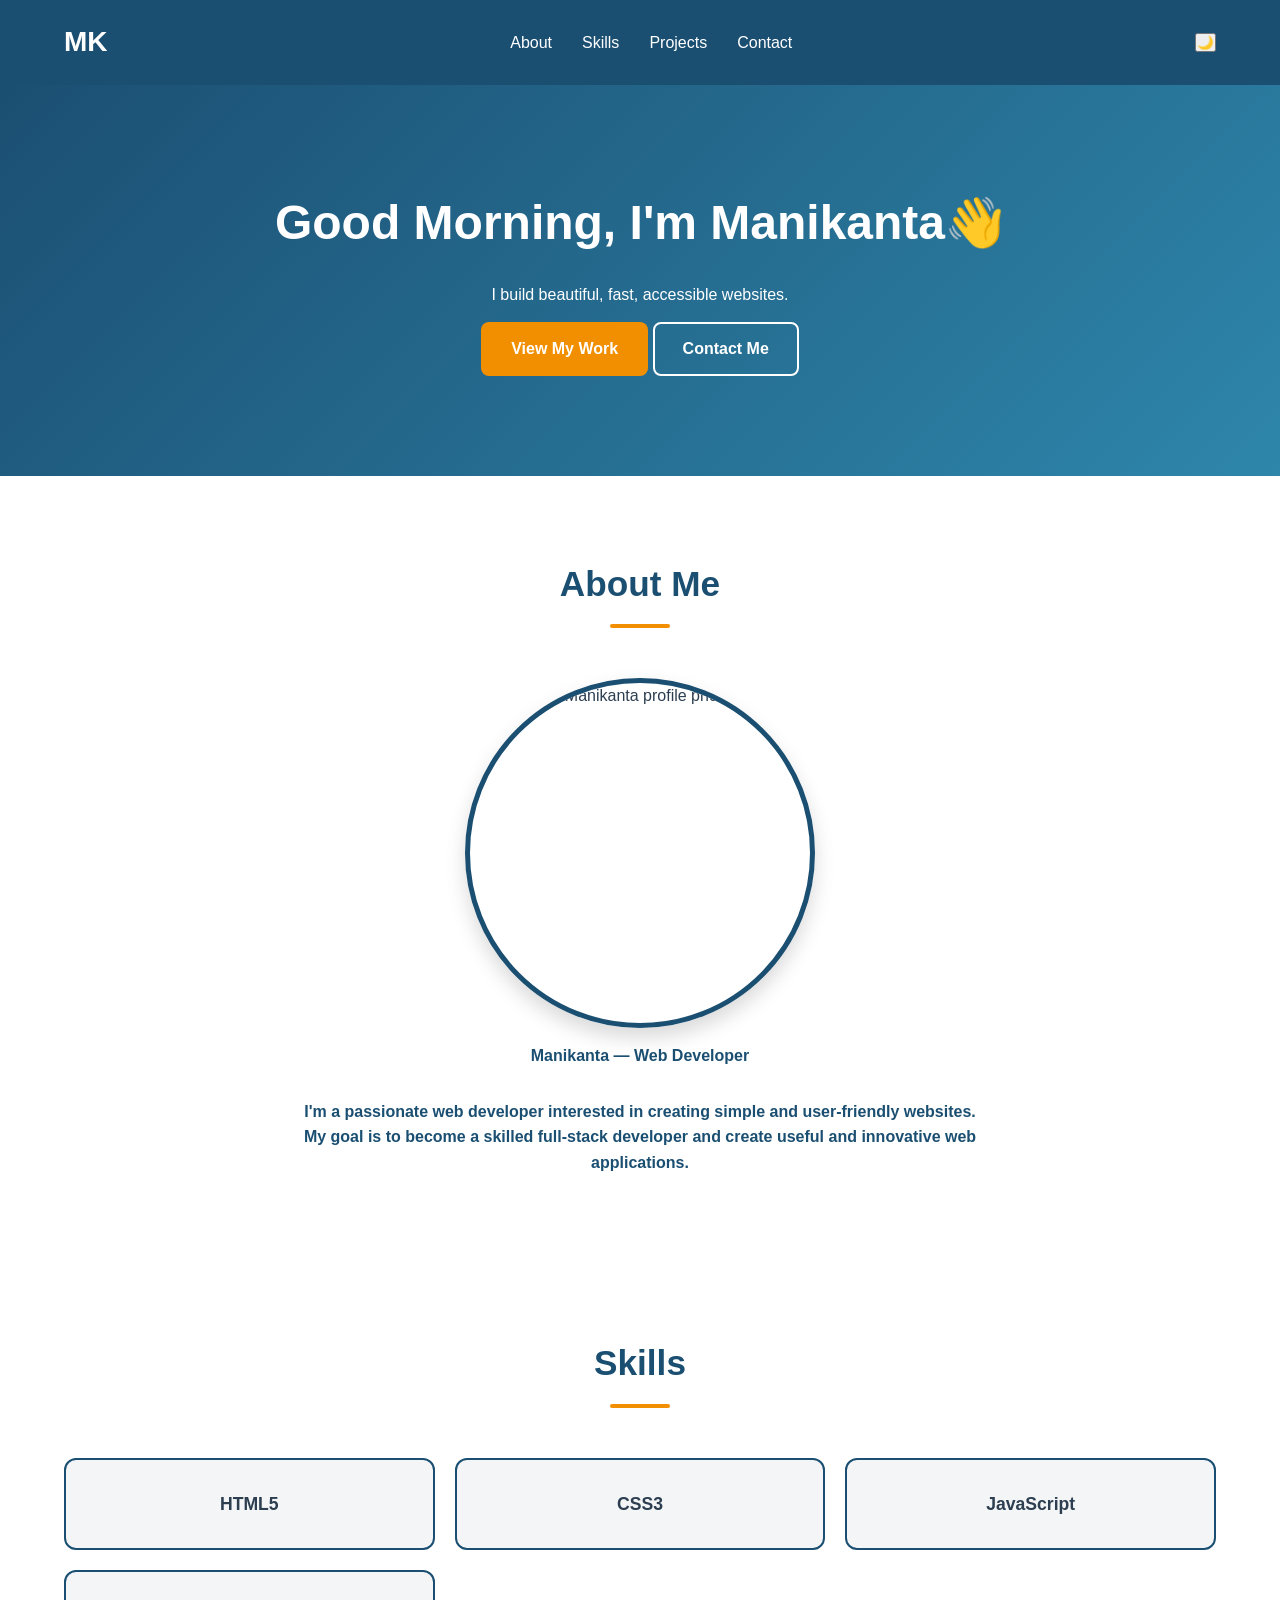
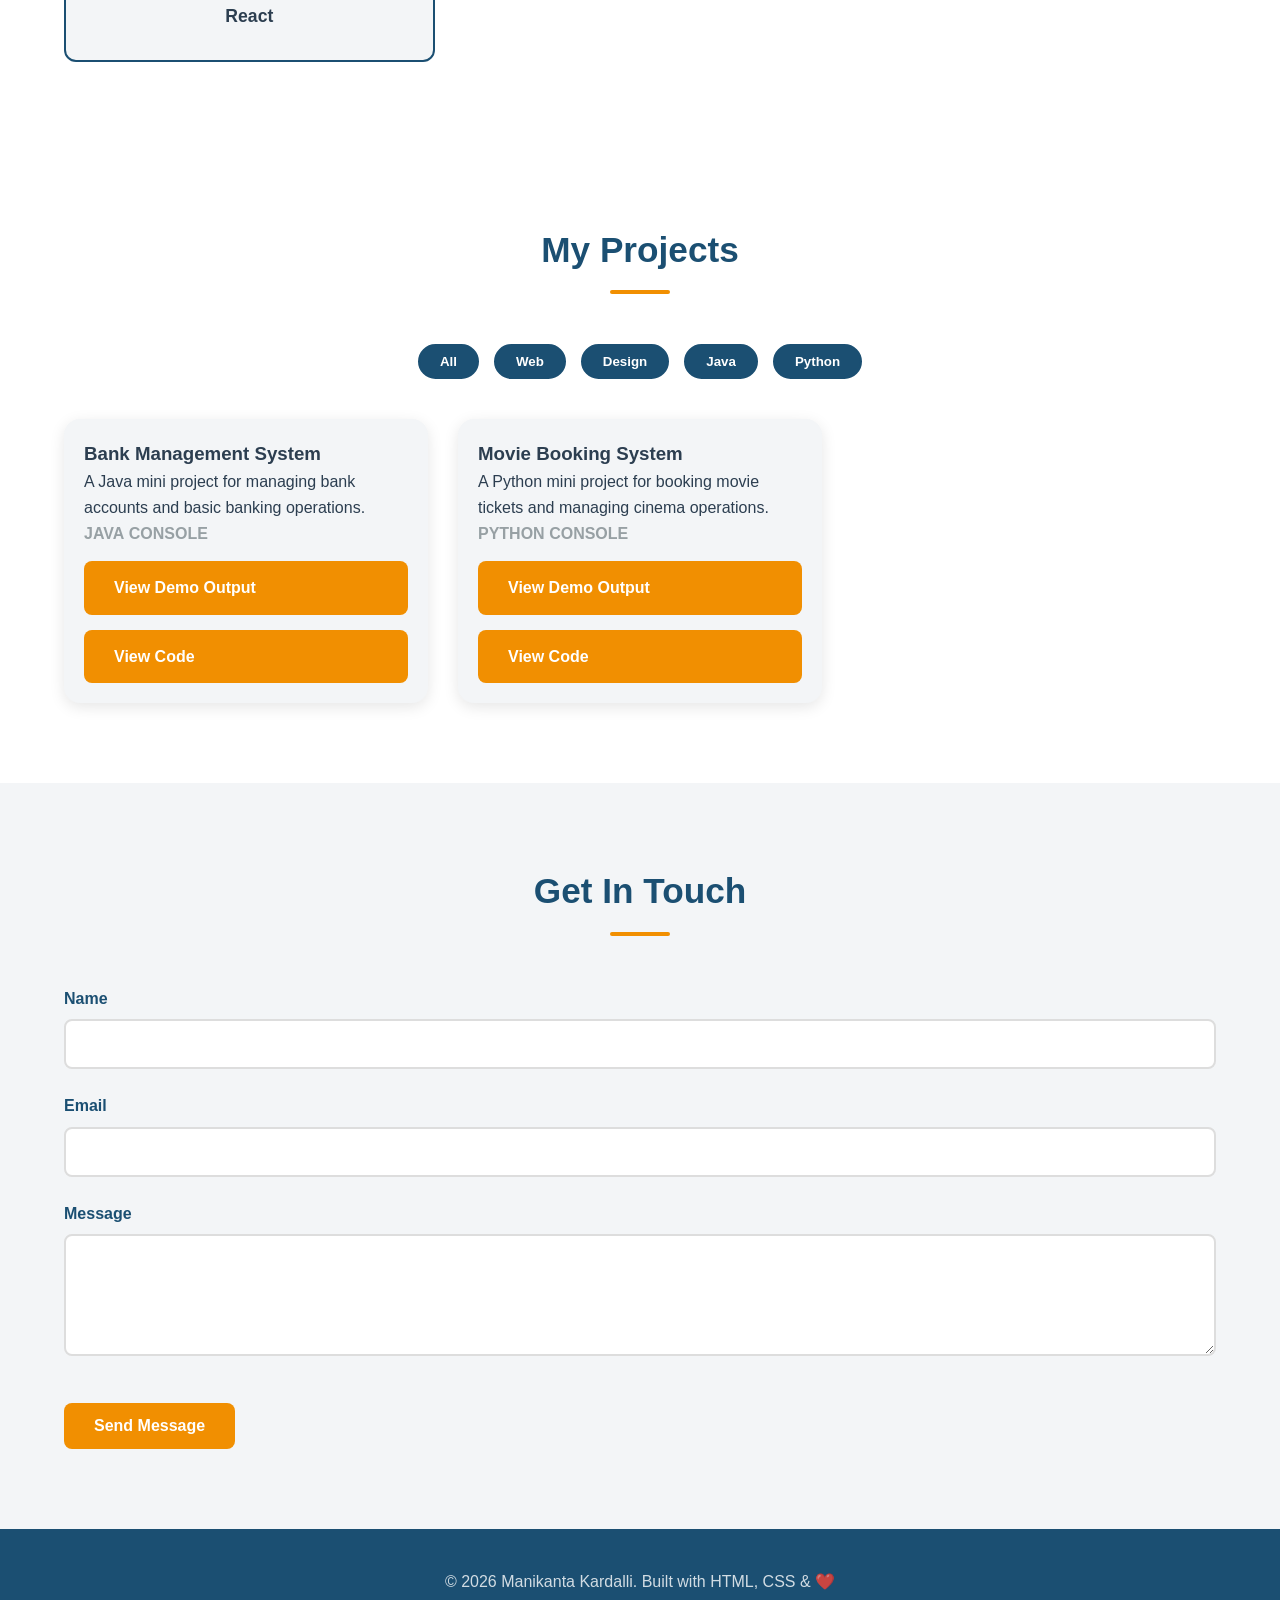
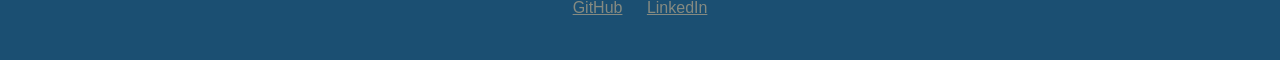
==== commit 018b8a3d: "day9_changes" ====
--- a/index.html
+++ b/index.html
@@ -10,7 +10,7 @@
     <meta property="og:image" content="preview.jpg">
     <link rel="icon" type="image/png" href="images/favicon.png" alt="Favicon">
  
-    <link rel="stylesheet" href="styles.css"> <!-- Ready for Day 5! -->
+    <link rel="stylesheet" href="styles.css"> 
 </head>
 
 <body>
@@ -110,17 +110,18 @@
             <span class="tag">CONSOLE</span>
         </div>
 
+        <!-- Project Video -->
+       <a href="videos/Bank-output.mp4"
+             class="btn btn-primary"
+             target="_blank">
+             View Demo Output
+        </a>
+
         <a href="https://github.com/Manikantakardalli/java-programs/blob/main/src/mini_projects/Bank.java"
              class="btn btn-primary"
              target="_blank">
              View Code
         </a>
-
-         <a href="images/Bank-output.png"
-            class="btn btn-primary"
-            target="_blank">
-            View Output
-         </a>
 
 
     </div>
@@ -143,18 +144,20 @@
             <span class="tag">CONSOLE</span>
         </div>
 
+        <!-- Project Video -->
+    
+       <a href="videos/Movie-output.mp4"
+             class="btn btn-primary"
+             target="_blank">
+             View Demo Output
+        </a>
+
+
         <a href="https://github.com/Manikantakardalli/python-programs/blob/main/Mini_projects/movie_booking.py"
              class="btn btn-primary"
              target="_blank">
              View Code
         </a>
-
-         <a href="images/Movie-output.png"
-            class="btn btn-primary"
-            target="_blank">
-            View Output
-         </a>
-
 
     </div>
 
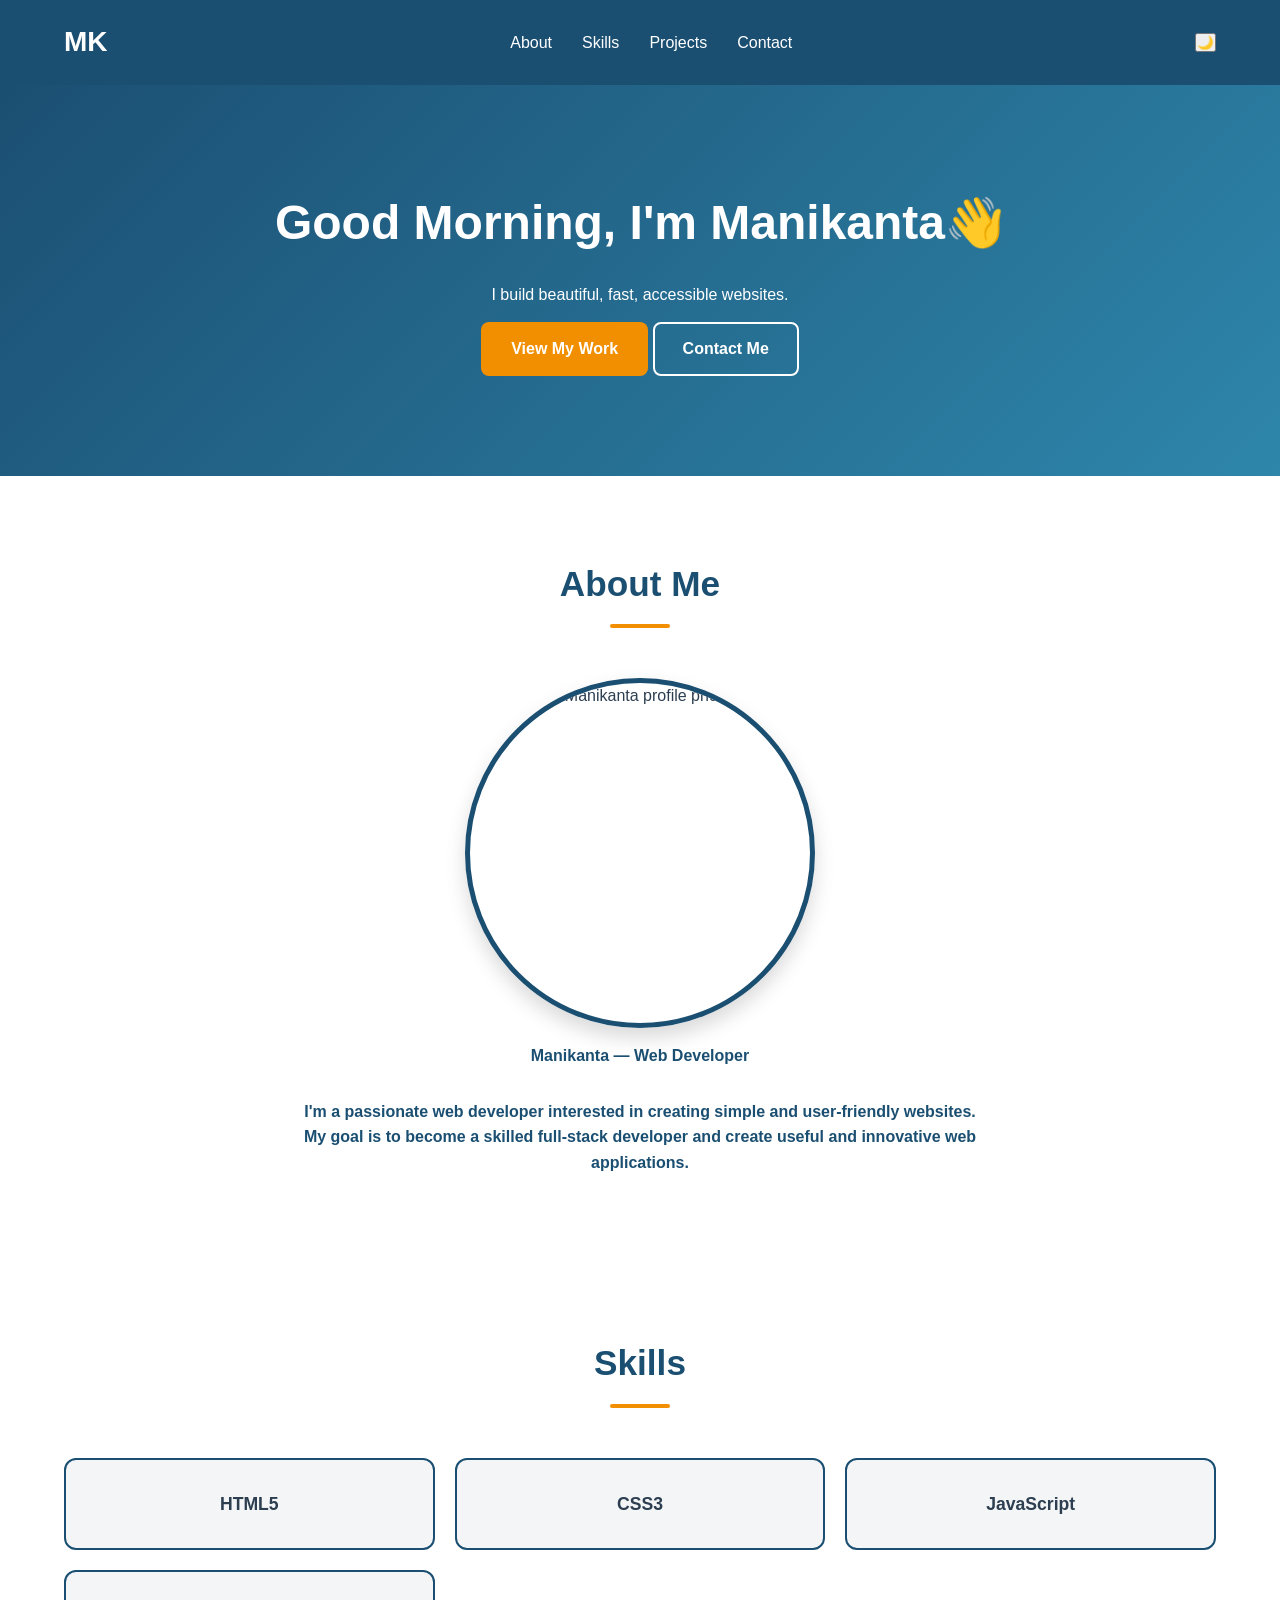
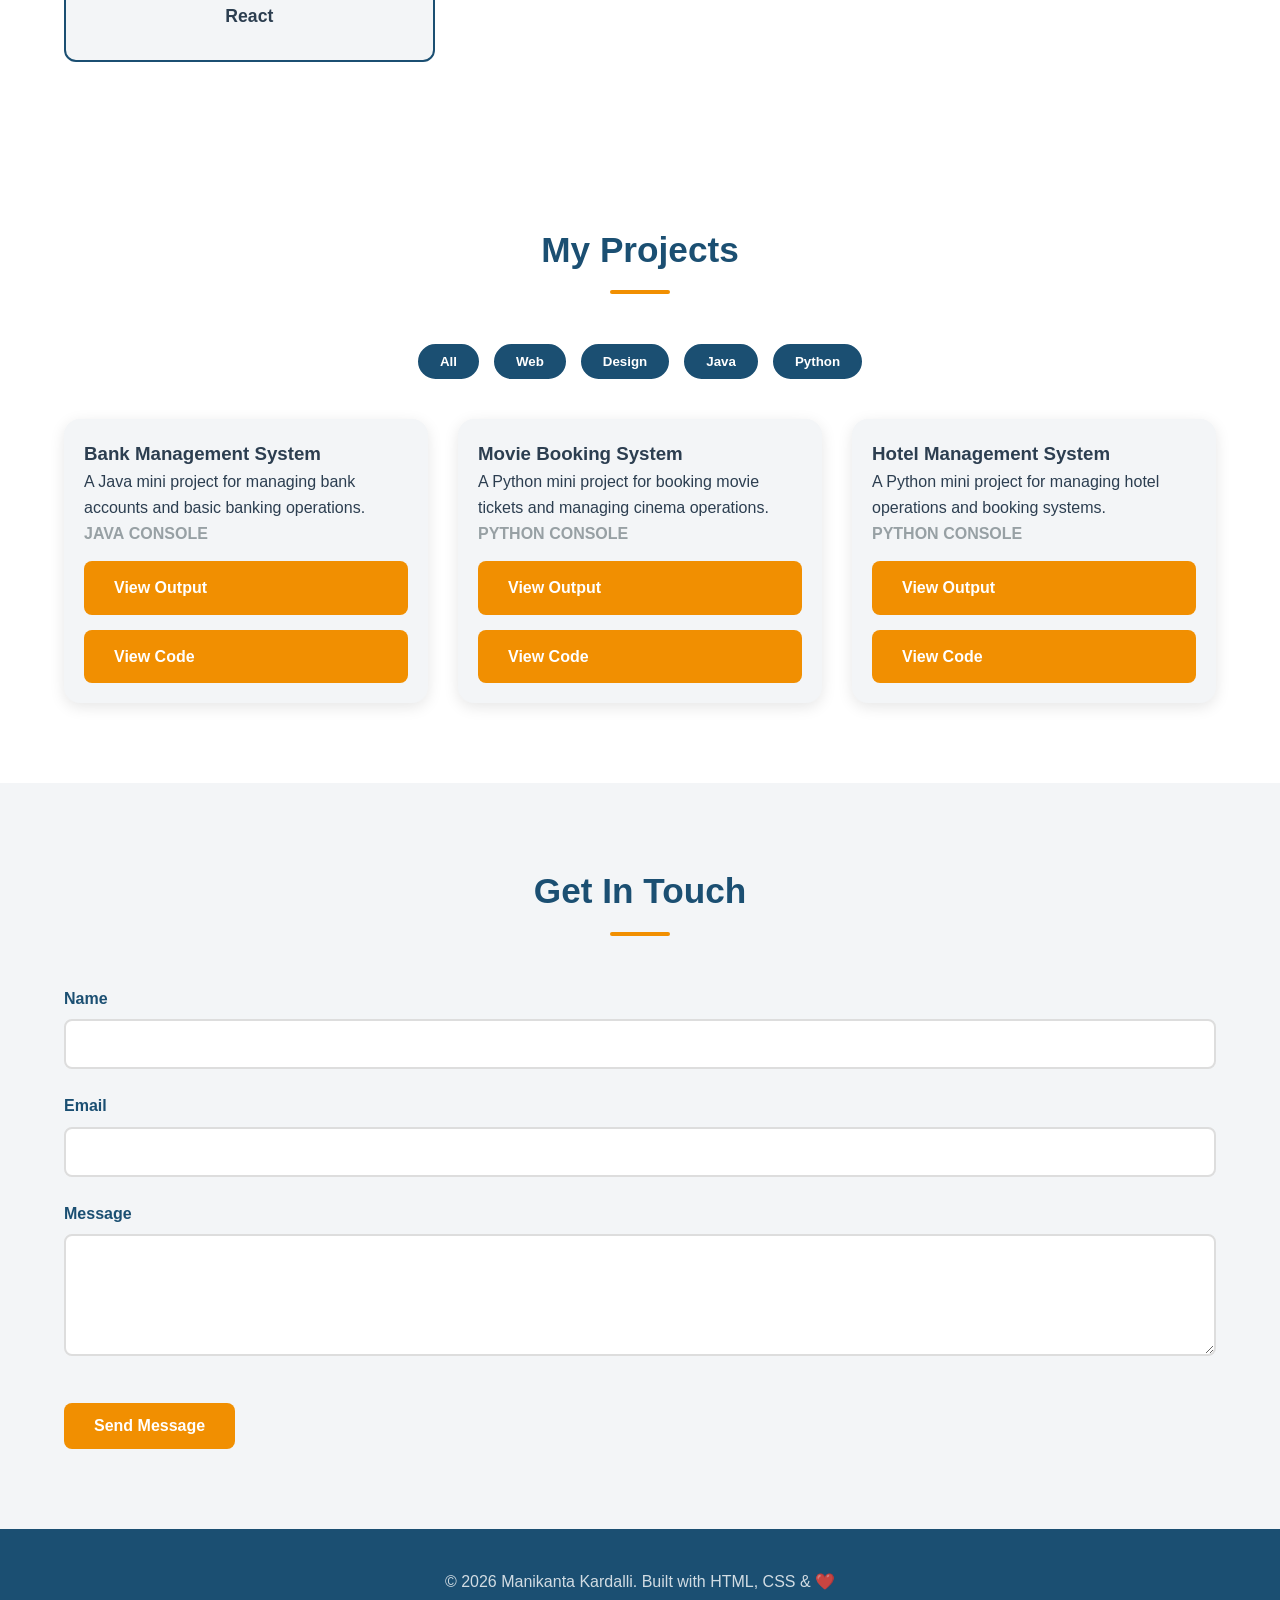
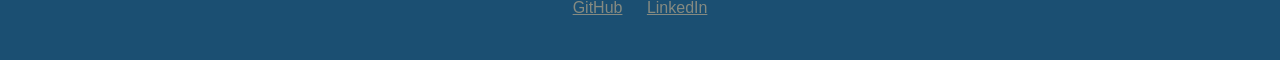
==== commit f9711f8b: "day10_changes" ====
--- a/index.html
+++ b/index.html
@@ -114,7 +114,7 @@
        <a href="videos/Bank-output.mp4"
              class="btn btn-primary"
              target="_blank">
-             View Demo Output
+             View Output
         </a>
 
         <a href="https://github.com/Manikantakardalli/java-programs/blob/main/src/mini_projects/Bank.java"
@@ -149,11 +149,45 @@
        <a href="videos/Movie-output.mp4"
              class="btn btn-primary"
              target="_blank">
-             View Demo Output
+             View Output
         </a>
 
 
         <a href="https://github.com/Manikantakardalli/python-programs/blob/main/Mini_projects/movie_booking.py"
+             class="btn btn-primary"
+             target="_blank">
+             View Code
+        </a>
+
+    </div>
+
+        </article>
+         <article class="project-card" data-category="python">
+
+    <div class="project-card-body">
+
+        <h3>Hotel Management System</h3>
+
+        <p>
+            A Python mini project for managing hotel operations
+            and booking systems.
+        </p>
+             
+        <div class="project-tags">
+            <span class="tag">PYTHON</span>
+            <span class="tag">CONSOLE</span>
+        </div>
+
+        <!-- Project Video -->
+    
+       <a href="videos/Hotel-output.mp4"
+             class="btn btn-primary"
+             target="_blank">
+             View Output
+        </a>
+
+
+        <a href="https://github.com/Manikantakardalli/python-programs/blob/main/Mini_projects/hotel_management_system.py"
              class="btn btn-primary"
              target="_blank">
              View Code
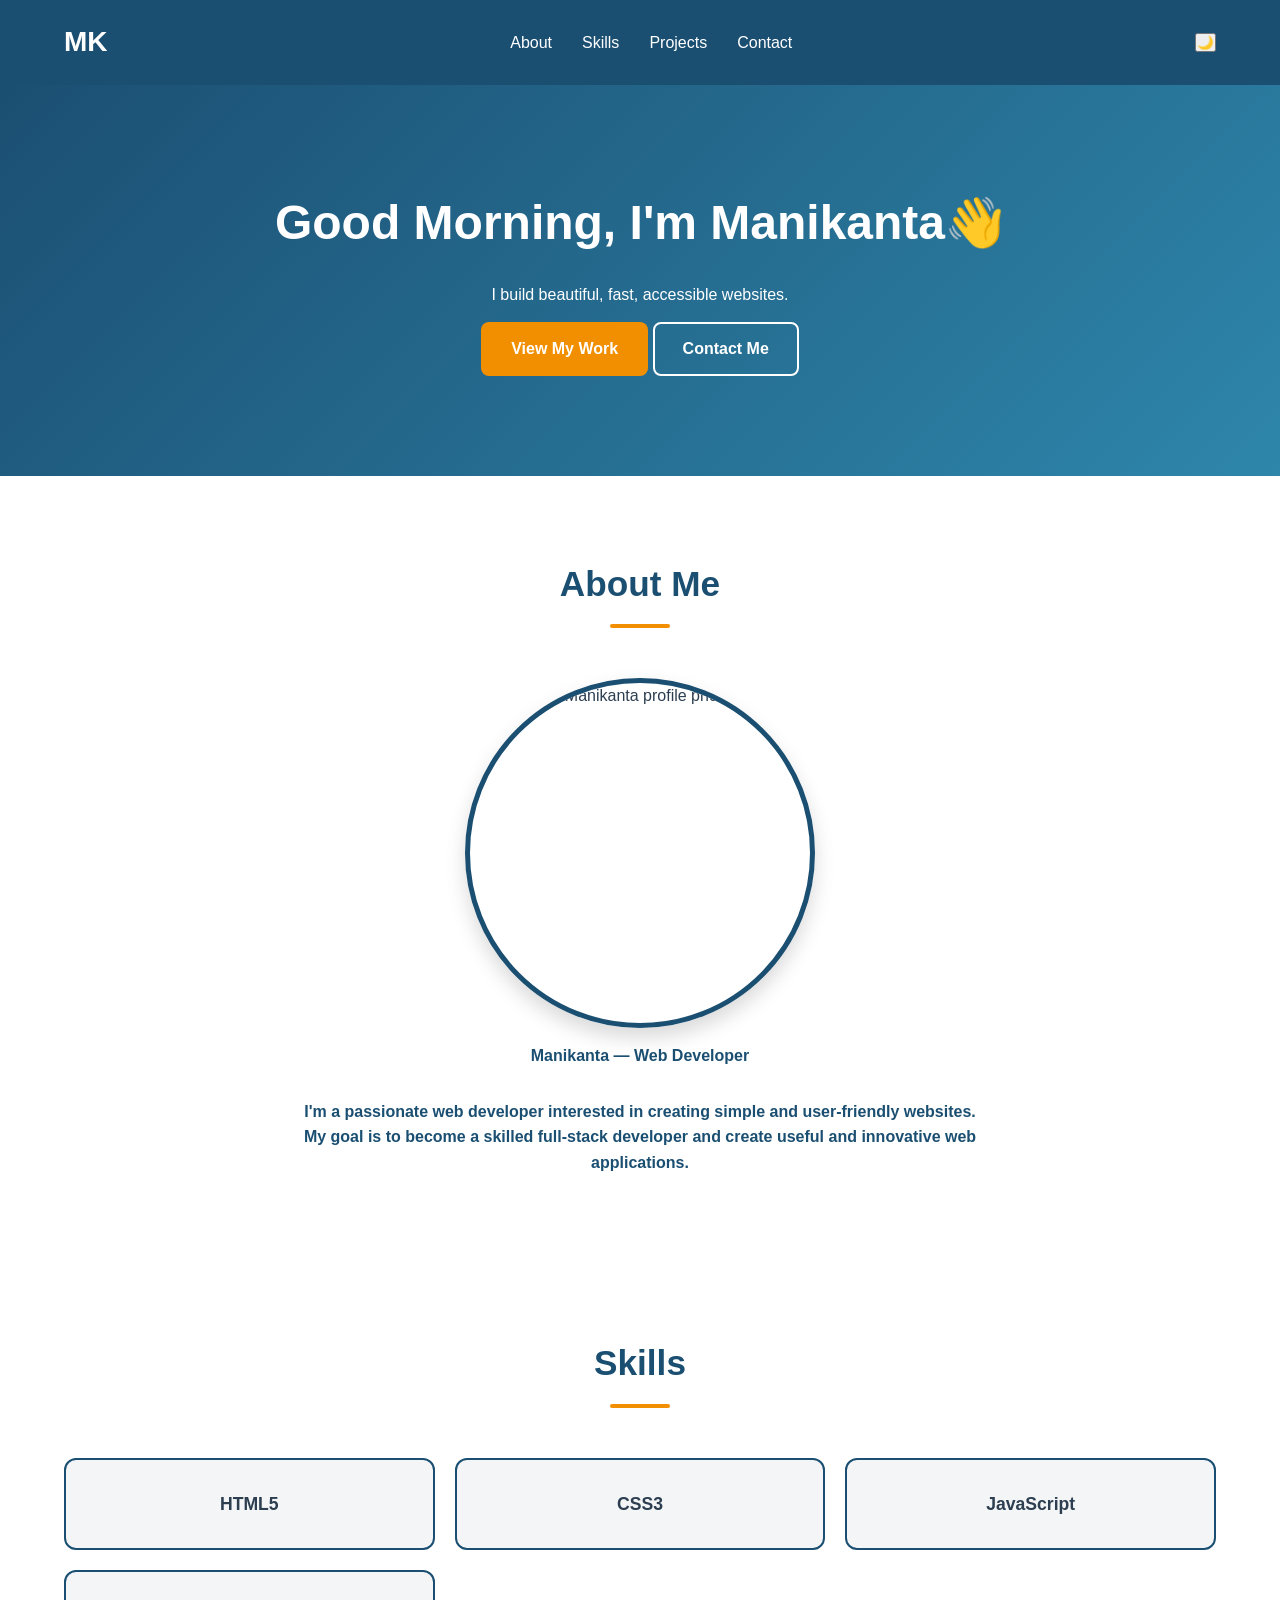
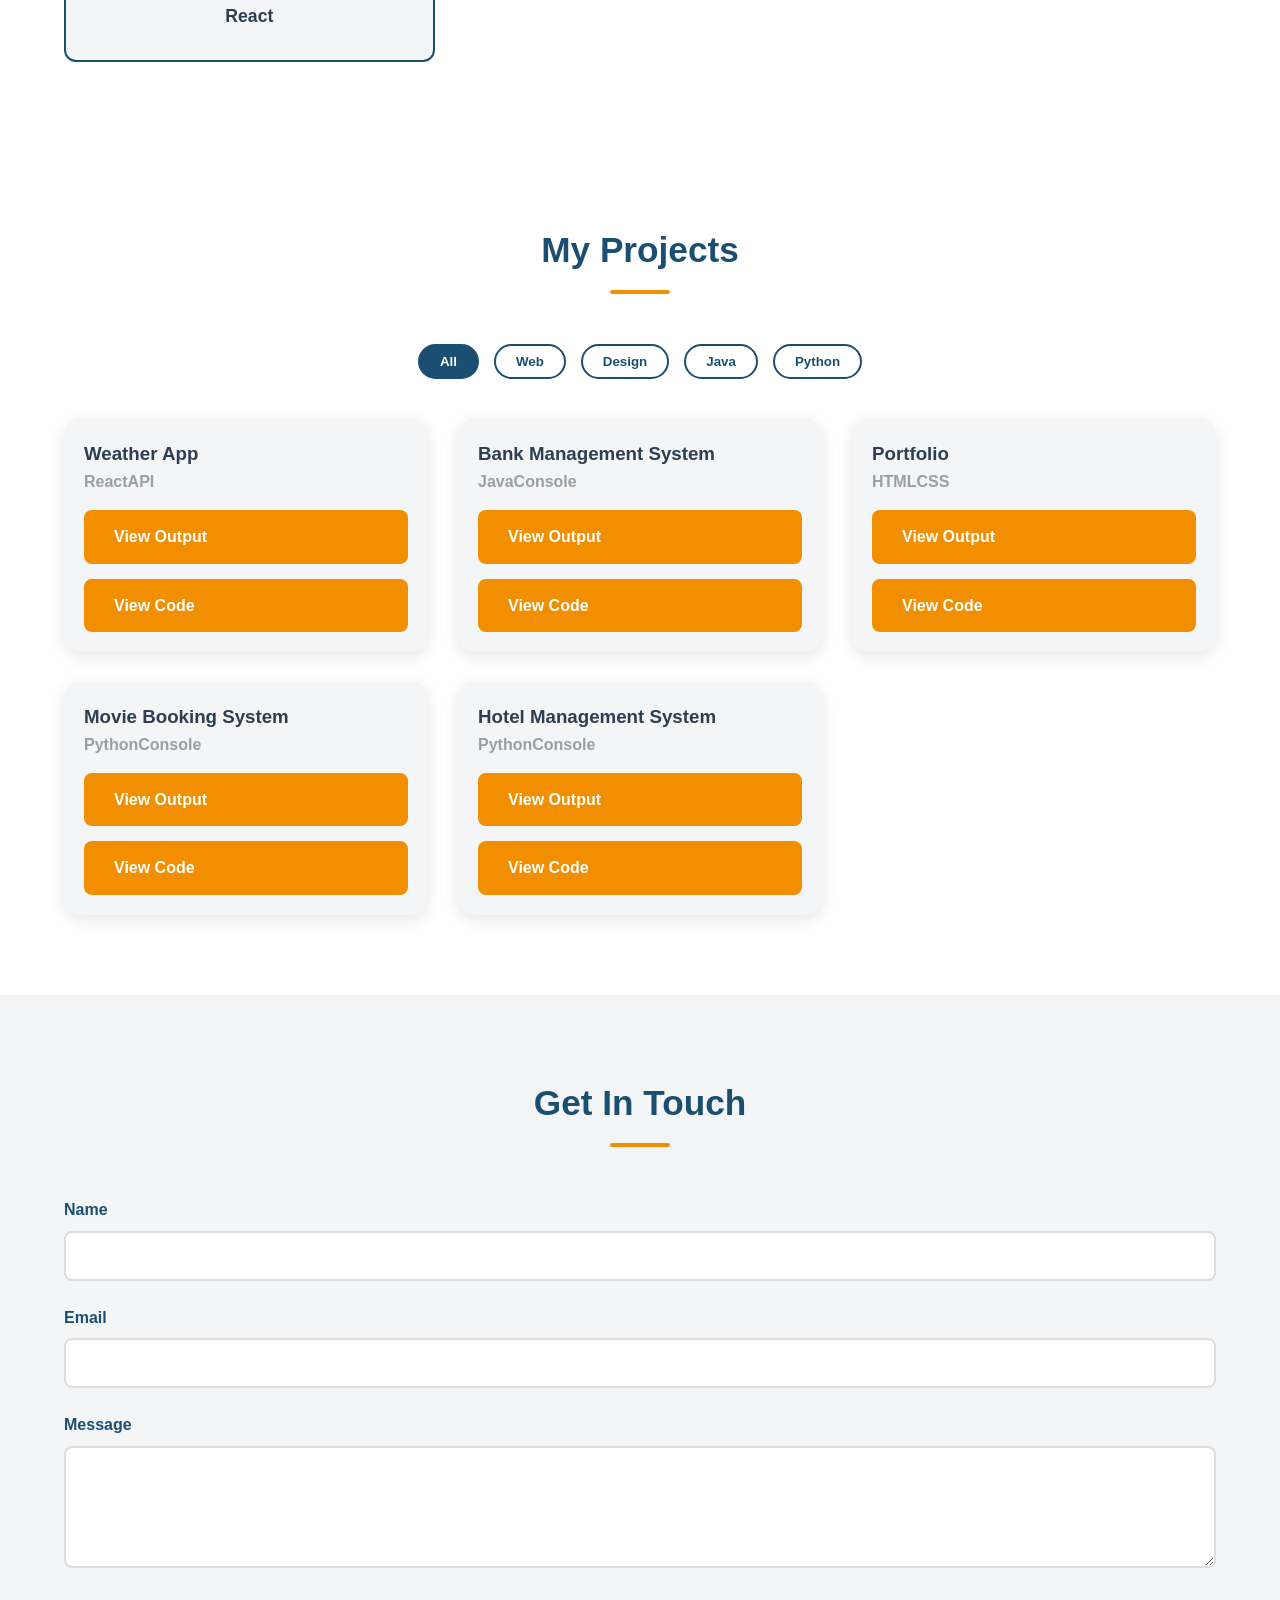
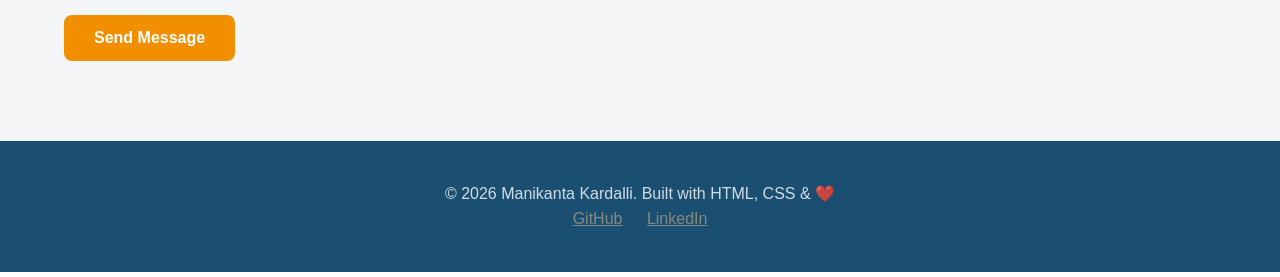
==== commit 8d2e68d6: "Day10_changes" ====
--- a/index.html
+++ b/index.html
@@ -88,13 +88,32 @@
             <div class="project-filters">
                 <!--The data-filter attribute is what our JS will read-->
                 <button class="filter-btn active" data-filter="all">All</button>
-                <button class="filter-btn active" data-filter="web">Web</button>
-                <button class="filter-btn active" data-filter="design">Design</button>
-                <button class="filter-btn active" data-filter="java">Java</button>
-                <button class="filter-btn active" data-filter="python">Python</button>
+                <button class="filter-btn " data-filter="web">Web</button>
+                <button class="filter-btn " data-filter="design">Design</button>
+                <button class="filter-btn " data-filter="java">Java</button>
+                <button class="filter-btn " data-filter="python">Python</button>
             </div>
         <div class="projects-grid">
-        <article class="project-card" data-category="java">
+
+<!-- Weather App --> 
+            <article class="project-card" data-category="web">
+
+    <div class="project-card-body">
+        <h3>Weather App</h3>
+        <p>Real-time weather dashboard using OpenWeather API</p>
+
+        <div class="project-tags">
+            <span class="tag">React</span>
+            <span class="tag">API</span>
+        </div>
+
+        <a href="#" class="btn btn-primary">Live Demo</a>
+        <a href="#" class="btn btn-primary">GitHub</a>
+    </div>
+              </article>
+    
+<!-- Bank Management System -->   
+    <article class="project-card" data-category="java">
 
     <div class="project-card-body">
 
@@ -127,7 +146,7 @@
     </div>
 
         </article>
-
+<!-- Movie Booking System --> 
         <article class="project-card" data-category="python">
 
     <div class="project-card-body">
@@ -162,6 +181,8 @@
     </div>
 
         </article>
+
+<!-- Hotel Management System --> 
          <article class="project-card" data-category="python">
 
     <div class="project-card-body">
